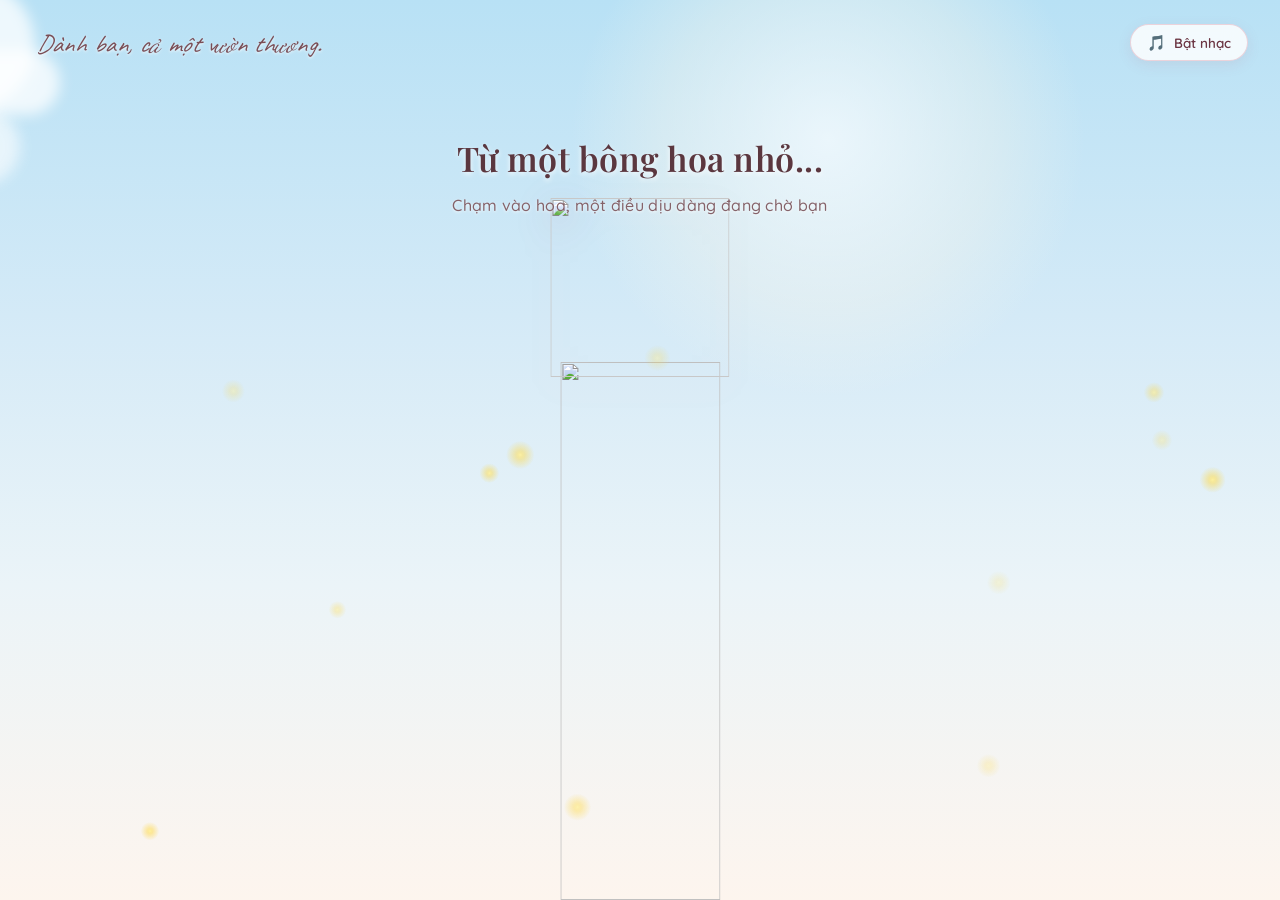
==== garden.html @ 134860ac "Thêm ảnh kỷ niệm 2 bạn lồng vào nhụy hoa và khung ảnh polaroid trong thiệp 20/10" ====
<!DOCTYPE html>
<html lang="vi">
<head>
  <meta charset="UTF-8">
  <meta http-equiv="X-UA-Compatible" content="IE=edge">
  <meta name="viewport" content="width=device-width, initial-scale=1.0, maximum-scale=1.0, user-scalable=no">
  <title>Cả một vườn thương - Chúc mừng 20/10</title>
  <link rel="icon" href="data:image/svg+xml,<svg xmlns=%22http://www.w3.org/2000/svg%22 viewBox=%220 0 100 100%22><text y=%22.9em%22 font-size=%2290%22>🌹</text></svg>">
  <link rel="preload" as="image" href="assets/rose-pink.png">
  <link rel="preload" as="image" href="assets/rosebud-blue.png">
  <link rel="preload" as="image" href="assets/rosebud-peach.png">
  <link rel="preload" as="image" href="assets/rose-stem-leaves.png">
  <link rel="preload" as="image" href="assets/friend1-round.png">
  <link rel="preload" as="image" href="assets/friend2-round.png">
  <link rel="preload" as="image" href="assets/friend1.jpg">
  <link rel="preload" as="image" href="assets/friend2.jpg">
  <link rel="stylesheet" href="style.css?v=8">
</head>
<body>
  <div class="app-container">
    <!-- Ánh sáng mặt trời dịu nhẹ -->
    <div class="sun-glow"></div>

    <!-- Mây bay lơ lửng -->
    <div class="clouds-container">
      <div class="cloud cloud-1"></div>
      <div class="cloud cloud-2"></div>
      <div class="cloud cloud-3"></div>
    </div>

    <!-- Góc trên bên trái: Tựa đề thơ mộng -->
    <header class="top-header">
      <div class="top-brand" id="top-brand">Dành bạn, cả một vườn thương.</div>
    </header>

    <!-- Nút điều khiển âm thanh trên cùng bên phải -->
    <div class="top-controls">
      <button class="control-pill" id="music-toggle-btn" aria-label="Bật hoặc tắt nhạc">
        <span class="control-icon">🎵</span> Bật nhạc
      </button>
    </div>

    <!-- Tiêu đề giới thiệu ở giữa -->
    <div class="intro-text-container" id="intro-text-box">
      <h1 class="intro-title" id="intro-title">Từ một bông hoa nhỏ...</h1>
      <p class="intro-subtitle pulse-hint" id="intro-subtitle">Chạm vào hoa, một điều dịu dàng đang chờ bạn</p>
    </div>

    <!-- Bông hoa hồng đơn đầu tiên (Hero Rose) -->
    <div class="hero-flower-wrapper" id="hero-flower" title="Chạm vào bông hoa để bắt đầu">
      <div class="hero-click-indicator" id="hero-click-indicator"></div>
      <div class="hero-rose-head" id="hero-rose-head"></div>
      <div class="hero-stem-image" id="hero-stem-image"></div>
    </div>

    <!-- Khu vườn nở rộ (The Blooming Garden) -->
    <div class="garden-container" id="garden-container"></div>

    <!-- Đàn bướm bay lượn dập dờn trong khu vườn -->
    <div class="garden-butterflies-container" id="butterflies-container">
      <div class="butterfly b-pink" id="butterfly-1" title="Chạm vào chú bướm">
        <div class="wing wing-left"></div>
        <div class="wing-center"></div>
        <div class="wing wing-right"></div>
      </div>
      <div class="butterfly b-gold" id="butterfly-2" title="Chạm vào chú bướm">
        <div class="wing wing-left"></div>
        <div class="wing-center"></div>
        <div class="wing wing-right"></div>
      </div>
      <div class="butterfly b-lavender" id="butterfly-3" title="Chạm vào chú bướm">
        <div class="wing wing-left"></div>
        <div class="wing-center"></div>
        <div class="wing wing-right"></div>
      </div>
    </div>

    <!-- Canvas hạt phấn & cánh hoa bay -->
    <canvas id="fx-canvas"></canvas>

    <!-- Hai nút điều khiển khi hoa đã nở -->
    <div class="bottom-actions" id="bottom-actions">
      <button class="btn-garden-action" id="btn-read-card">Đọc lại thiệp</button>
      <button class="btn-garden-action" id="btn-replay-bloom">Cho hoa nở lại</button>
    </div>

    <!-- Thiệp đọc chúc mừng 20/10 (Card Modal) -->
    <div class="card-modal-backdrop" id="card-modal" role="dialog" aria-modal="true" aria-labelledby="card-title">
      <div class="card-modal-container">
        <!-- Nút đóng thiệp góc trên -->
        <button class="card-close-btn" id="btn-close-card" title="Đóng thiệp">✕</button>

        <!-- Biểu tượng hoa hồng nhỏ trên đầu thiệp -->
        <div class="card-rose-icon" id="card-rose-icon"></div>

        <!-- Lời xưng hô -->
        <div class="card-recipient" id="card-recipient">Gửi bạn thương mến,</div>

        <!-- Tiêu đề thiệp -->
        <h2 class="card-main-title" id="card-title">
          Mong những điều đẹp đẽ<br>luôn nở bên bạn.
        </h2>

        <!-- Khung ảnh kỷ niệm 2 bạn trong thiệp chúc mừng -->
        <div class="card-friends-polaroids">
          <div class="polaroid-card">
            <div class="polaroid-photo-wrap">
              <img src="assets/friend1.jpg" alt="Ảnh bạn 1" class="polaroid-img">
            </div>
            <div class="polaroid-caption">Rạng rỡ & Xinh tươi 🌸</div>
          </div>
          <div class="polaroid-card">
            <div class="polaroid-photo-wrap">
              <img src="assets/friend2.jpg" alt="Ảnh bạn 2" class="polaroid-img">
            </div>
            <div class="polaroid-caption">Ngọt ngào & Bình an 🌷</div>
          </div>
        </div>

        <!-- Nội dung thư chúc -->
        <div class="card-body-text">
          <p class="card-paragraph">
            Một bông hoa có thể làm một ngày thêm đẹp.<br>
            Còn bạn làm thế giới này dịu dàng hơn.
          </p>

          <p class="card-paragraph">
            Nhân ngày 20/10 chúc bạn luôn được yêu thương, trân trọng và có thật nhiều niềm vui. Mong bạn đủ bình yên để tận hưởng những điều nhỏ bé, đủ tự tin để theo đuổi những điều mình yêu.
          </p>

          <p class="card-paragraph">
            Hôm nay và cả những ngày sau,<br>
            hãy cứ rạng rỡ theo cách của riêng mình nhé.
          </p>

          <div class="card-closing">
            Gửi bạn thật nhiều thương mến ♡
          </div>
        </div>

        <!-- Nút đóng thiệp để ngắm lại vườn hoa -->
        <div class="card-action-bar">
          <button class="btn-view-garden" id="btn-view-garden">
            Ngắm vườn hoa
          </button>
        </div>

        <!-- Các tiện ích phụ: Sao chép lời chúc & Tùy chỉnh link theo tên -->
        <div class="card-secondary-actions">
          <button class="btn-card-sub" id="btn-copy-wish" title="Sao chép toàn bộ lời chúc">
            📋 Sao chép lời chúc
          </button>
          <button class="btn-card-sub" id="btn-custom-link" title="Tạo link chúc mừng mang tên riêng">
            ✨ Tạo link theo tên
          </button>
        </div>
      </div>
    </div>

    <!-- Khung xem ảnh kỷ niệm bạn bè khi chạm vào bông hoa (Friend Photo Modal) -->
    <div class="card-modal-backdrop" id="friend-photo-modal" role="dialog" aria-modal="true" aria-labelledby="friend-modal-name">
      <div class="card-modal-container friend-modal-box">
        <button class="card-close-btn" id="btn-close-friend-modal" title="Đóng">✕</button>
        <div class="friend-modal-photo-wrap">
          <img id="friend-modal-img" src="assets/friend1.jpg" alt="Ảnh kỷ niệm 20/10" class="friend-modal-img">
          <div class="friend-modal-badge" id="friend-modal-badge">🌸 20/10 Rạng Rỡ 🌸</div>
        </div>
        <div class="friend-modal-content">
          <h3 class="friend-modal-name" id="friend-modal-name">Bạn thương mến</h3>
          <p class="friend-modal-wish-text" id="friend-modal-wish">
            Chúc bạn luôn rạng rỡ, xinh đẹp và ngập tràn niềm vui hạnh phúc!
          </p>
          <div class="friend-modal-actions">
            <button class="btn-friend-heart" id="btn-friend-heart">
              💖 Thả tim chúc mừng
            </button>
          </div>
        </div>
      </div>
    </div>
  </div>

  <script src="main.js?v=9"></script>
</body>
</html>
---- style.css ----
/* ==========================================================================
   20/10 - CẢ MỘT VƯỜN THƯƠNG
   Giao diện thiệp hoa nở chúc mừng ngày Phụ nữ Việt Nam 20/10
   ========================================================================== */

@import url('https://fonts.googleapis.com/css2?family=Caveat:wght@600;700&family=Dancing+Script:wght@600;700&family=Playfair+Display:ital,wght@0,500;0,600;0,700;1,500;1,600&family=Quicksand:wght@400;500;600;700&display=swap');

:root {
  --font-serif: 'Playfair Display', Georgia, 'Times New Roman', serif;
  --font-script: 'Caveat', 'Dancing Script', cursive;
  --font-sans: 'Quicksand', -apple-system, BlinkMacSystemFont, 'Segoe UI', Roboto, sans-serif;
  
  --color-title: #5b373f;
  --color-subtitle: #856269;
  --color-accent: #e85d82;
  --color-card-bg: #fdfbf7;
  --color-card-text: #4e383c;
  --color-card-title: #542832;
  --color-card-border: rgba(220, 195, 185, 0.45);
}

*, *::before, *::after {
  box-sizing: border-box;
  margin: 0;
  padding: 0;
  -webkit-tap-highlight-color: transparent;
}

html, body {
  width: 100%;
  height: 100%;
  overflow: hidden;
  font-family: var(--font-sans);
  user-select: none;
  -webkit-user-select: none;
}

/* ==========================================================================
   BACKGROUND & SKY
   ========================================================================== */
.app-container {
  position: relative;
  width: 100vw;
  height: 100vh;
  overflow: hidden;
  background: linear-gradient(180deg, #b8e1f5 0%, #d4eaf7 35%, #ebf4f8 65%, #fdf5ee 100%);
}

/* Sun beam / soft radial glow */
.sun-glow {
  position: absolute;
  top: -120px;
  right: 15%;
  width: 520px;
  height: 520px;
  border-radius: 50%;
  background: radial-gradient(circle, rgba(255, 255, 255, 0.65) 0%, rgba(255, 248, 235, 0.3) 45%, rgba(255, 255, 255, 0) 70%);
  pointer-events: none;
  z-index: 1;
}

/* Drifting clouds */
.clouds-container {
  position: absolute;
  top: 0;
  left: 0;
  width: 100%;
  height: 55%;
  pointer-events: none;
  z-index: 2;
  overflow: hidden;
}

.cloud {
  position: absolute;
  background: rgba(255, 255, 255, 0.75);
  border-radius: 100px;
  filter: blur(7px);
  animation: floatCloud linear infinite;
}

.cloud::before, .cloud::after {
  content: '';
  position: absolute;
  background: inherit;
  border-radius: 50%;
}

.cloud-1 {
  top: 10%;
  left: -200px;
  width: 260px;
  height: 65px;
  animation-duration: 70s;
}
.cloud-1::before {
  width: 95px;
  height: 95px;
  top: -48px;
  left: 40px;
}
.cloud-1::after {
  width: 130px;
  height: 130px;
  top: -70px;
  left: 105px;
}

.cloud-2 {
  top: 22%;
  left: -320px;
  width: 340px;
  height: 75px;
  opacity: 0.8;
  animation-duration: 95s;
  animation-delay: -35s;
}
.cloud-2::before {
  width: 120px;
  height: 120px;
  top: -60px;
  left: 55px;
}
.cloud-2::after {
  width: 150px;
  height: 150px;
  top: -80px;
  left: 140px;
}

.cloud-3 {
  top: 6%;
  left: -250px;
  width: 210px;
  height: 55px;
  opacity: 0.65;
  animation-duration: 85s;
  animation-delay: -55s;
}
.cloud-3::before {
  width: 75px;
  height: 75px;
  top: -38px;
  left: 32px;
}
.cloud-3::after {
  width: 100px;
  height: 100px;
  top: -55px;
  left: 85px;
}

@keyframes floatCloud {
  0% { transform: translateX(-380px); }
  100% { transform: translateX(calc(100vw + 420px)); }
}

/* Canvas for floating petals / sparkles */
#fx-canvas {
  position: absolute;
  top: 0;
  left: 0;
  width: 100%;
  height: 100%;
  pointer-events: none;
  z-index: 30;
}

/* ==========================================================================
   HEADER & TOP CONTROLS
   ========================================================================== */
.top-header {
  position: absolute;
  top: 28px;
  left: 36px;
  z-index: 40;
}

.top-brand {
  font-family: var(--font-script);
  font-size: 25px;
  color: #7a4d55;
  letter-spacing: 0.5px;
  text-shadow: 0 1px 3px rgba(255, 255, 255, 0.9);
  font-style: italic;
  display: inline-block;
  transition: transform 0.3s ease;
}

.top-controls {
  position: absolute;
  top: 24px;
  right: 32px;
  display: flex;
  gap: 12px;
  z-index: 40;
}

.control-pill {
  display: inline-flex;
  align-items: center;
  gap: 8px;
  padding: 8px 16px;
  background: rgba(255, 255, 255, 0.82);
  backdrop-filter: blur(12px);
  -webkit-backdrop-filter: blur(12px);
  border: 1px solid rgba(230, 190, 200, 0.65);
  border-radius: 9999px;
  color: #6b3543;
  font-family: var(--font-sans);
  font-size: 13.5px;
  font-weight: 600;
  cursor: pointer;
  box-shadow: 0 4px 14px rgba(180, 100, 120, 0.12);
  transition: all 0.3s cubic-bezier(0.2, 0.8, 0.2, 1);
}

.control-pill:hover {
  background: rgba(255, 255, 255, 0.96);
  transform: translateY(-2px);
  box-shadow: 0 6px 18px rgba(180, 100, 120, 0.18);
  border-color: rgba(220, 150, 170, 0.85);
}

.control-pill:active {
  transform: translateY(0);
}

.control-icon {
  font-size: 15px;
  display: inline-block;
}

/* ==========================================================================
   CENTER INTRO TITLES (Initial State & Blooming State)
   ========================================================================== */
.intro-text-container {
  position: absolute;
  top: 15%;
  left: 50%;
  transform: translateX(-50%);
  text-align: center;
  z-index: 35;
  width: 90%;
  max-width: 650px;
  transition: all 0.8s cubic-bezier(0.2, 0.8, 0.2, 1);
  pointer-events: none;
}

.intro-title {
  font-family: var(--font-serif);
  font-size: 34px;
  font-weight: 600;
  color: var(--color-title);
  letter-spacing: 0.5px;
  margin-bottom: 12px;
  text-shadow: 0 2px 5px rgba(255, 255, 255, 0.85);
  transition: all 0.6s ease;
}

.intro-subtitle {
  font-family: var(--font-sans);
  font-size: 16px;
  font-weight: 500;
  color: var(--color-subtitle);
  letter-spacing: 0.3px;
  line-height: 1.5;
  text-shadow: 0 1px 3px rgba(255, 255, 255, 0.85);
  transition: all 0.6s ease;
}

/* Pulse hint on initial subtitle */
.intro-subtitle.pulse-hint {
  animation: gentlePulse 2.6s ease-in-out infinite;
}

@keyframes gentlePulse {
  0%, 100% { opacity: 0.8; transform: scale(1); }
  50% { opacity: 1; transform: scale(1.02); color: #552731; }
}

/* Trạng thái khi khu vườn đang thức giấc (Khớp ảnh 2) */
.intro-text-container.blooming-state {
  top: auto;
  bottom: 18%;
  transform: translateX(-50%);
}

.intro-text-container.blooming-state .intro-title {
  opacity: 0;
  transform: translateY(-20px);
  display: none;
}

.intro-text-container.blooming-state .intro-subtitle {
  font-family: var(--font-serif);
  font-style: italic;
  font-size: 20px;
  font-weight: 500;
  color: #552731;
  text-shadow: 
    0 0 12px rgba(255, 255, 255, 0.95),
    0 0 6px rgba(255, 255, 255, 0.9),
    0 1px 3px rgba(255, 255, 255, 1);
  animation: none;
  opacity: 1;
}

/* Khi đã nở xong và hiện nút điều khiển thì ẩn text thức giấc */
.intro-text-container.bloomed-done {
  opacity: 0;
  transform: translateX(-50%) translateY(20px);
}

/* ==========================================================================
   HERO FLOWER (Bông hoa hồng đơn đầu tiên ở giữa)
   ========================================================================== */
.hero-flower-wrapper {
  --hero-head-size: clamp(140px, 14vw, 270px);
  position: absolute;
  bottom: 0;
  left: 50%;
  transform: translateX(-50%);
  width: var(--hero-head-size);
  height: 78vh;
  z-index: 25;
  cursor: pointer;
  display: flex;
  flex-direction: column;
  align-items: center;
  justify-content: flex-end;
  transition: transform 0.6s cubic-bezier(0.2, 0.8, 0.2, 1);
}

.hero-flower-wrapper:hover {
  transform: translateX(-50%) scale(1.03);
}

/* Vòng xoay phát sáng mời gọi click */
.hero-click-indicator {
  display: none;
  position: absolute;
  top: 10px;
  left: 50%;
  transform: translateX(-50%);
  width: 146px;
  height: 146px;
  border-radius: 50%;
  border: 2px dashed rgba(232, 93, 130, 0.55);
  animation: rotateRing 14s linear infinite;
  pointer-events: none;
  opacity: 0.75;
  transition: opacity 0.4s ease;
}

.hero-flower-wrapper:hover .hero-click-indicator {
  opacity: 1;
  border-color: rgba(232, 93, 130, 0.85);
}

@keyframes rotateRing {
  from { transform: translateX(-50%) rotate(0deg); }
  to { transform: translateX(-50%) rotate(360deg); }
}

/* Bông hoa hồng Hero */
.hero-rose-head {
  width: var(--hero-head-size);
  height: var(--hero-head-size);
  flex: none;
  position: relative;
  z-index: 6;
  filter: drop-shadow(0 8px 18px rgba(180, 40, 70, 0.22));
  animation: heroBreathing 4.5s ease-in-out infinite alternate;
  transform-origin: center bottom;
  transition: transform 0.4s ease;
}

.rose-bloom-image {
  display: block;
  width: 100%;
  height: 100%;
  object-fit: fill;
  pointer-events: none;
}

@keyframes heroBreathing {
  0% { transform: translateY(0) rotate(-1deg); }
  50% { transform: translateY(-5px) rotate(1deg); }
  100% { transform: translateY(0) rotate(-1deg); }
}

/* Cành hoa Hero */
.hero-stem-image {
  position: relative;
  width: 160px;
  height: calc(78vh - var(--hero-head-size) + 15px);
  flex: none;
  margin-top: -15px;
  z-index: 5;
  overflow: visible;
}

.stem-leaves-image {
  display: block;
  width: 100%;
  height: 100%;
  object-fit: fill;
  pointer-events: none;
}

.stem-leaves-image.flipped {
  transform: scaleX(-1);
}

.hero-stem-image .stem-leaves-image {
  width: 160px;
  margin: 0 auto;
}

/* ==========================================================================
   THE FULL GARDEN (Khu vườn nở rộ)
   ========================================================================== */
.garden-container {
  position: absolute;
  bottom: 0;
  left: 0;
  width: 100%;
  height: 100vh;
  pointer-events: none;
  z-index: 10;
  overflow: hidden;
}

/* Từng bông hoa trong vườn */
.garden-flower {
  position: absolute;
  bottom: 0;
  transform-origin: bottom center;
  opacity: 0;
  pointer-events: auto;
  cursor: pointer;
  transition: transform 0.25s ease;
  will-change: transform, opacity;
}

.garden-flower:hover {
  transform: scale(1.1) translateY(-6px) !important;
  z-index: 45 !important;
}

/* Cành hoa */
.flower-stem-wrap {
  position: absolute;
  bottom: 0;
  left: 50%;
  transform: translateX(-50%);
  width: 70px;
  overflow: visible;
}

/* Bông hoa trên cành */
.flower-head-wrap {
  position: absolute;
  left: 50%;
  transform: translateX(-50%);
  transform-origin: center center;
  filter: drop-shadow(0 5px 12px rgba(60, 20, 30, 0.16));
  will-change: transform;
}

.bud-head {
  overflow: hidden;
}

.rosebud-image {
  position: absolute;
  width: 240%;
  height: auto;
  max-width: none;
  left: 50%;
  top: 50%;
  transform: translate(-50%, -50%);
  pointer-events: none;
}

/* Hiệu ứng nở rộ (Bloom animation) siêu tốc và mượt mà */
.garden-flower.bloomed {
  opacity: 1;
  animation: plantSprout 0.65s cubic-bezier(0.16, 1, 0.3, 1) forwards,
             windSway var(--sway-duration, 4.5s) ease-in-out infinite alternate var(--sway-delay, 0s);
}

@keyframes plantSprout {
  0% {
    opacity: 0;
    transform: translateY(110px) scale(0.15);
  }
  65% {
    opacity: 1;
    transform: translateY(-8px) scale(1.06);
  }
  100% {
    opacity: 1;
    transform: translateY(0) scale(1);
  }
}

@keyframes windSway {
  0% {
    transform: rotate(calc(var(--base-rot, 0deg) - 2.5deg)) translateY(0);
  }
  50% {
    transform: rotate(calc(var(--base-rot, 0deg) + 2deg)) translateY(-3px);
  }
  100% {
    transform: rotate(calc(var(--base-rot, 0deg) - 2.5deg)) translateY(0);
  }
}

/* ==========================================================================
   BOTTOM ACTION BUTTONS (Khớp ảnh 3: Đọc lại thiệp & Cho hoa nở lại)
   ========================================================================== */
.bottom-actions {
  position: absolute;
  bottom: 34px;
  left: 50%;
  transform: translateX(-50%) translateY(45px);
  display: flex;
  gap: 16px;
  z-index: 50;
  opacity: 0;
  pointer-events: none;
  transition: all 0.6s cubic-bezier(0.2, 0.8, 0.2, 1);
}

.bottom-actions.visible {
  opacity: 1;
  pointer-events: auto;
  transform: translateX(-50%) translateY(0);
}

.btn-garden-action {
  display: inline-flex;
  align-items: center;
  justify-content: center;
  gap: 8px;
  padding: 10px 24px;
  background: #fbf5ed;
  border: 1.5px solid #d4c0b2;
  border-radius: 9999px;
  color: #4e2c34;
  font-family: var(--font-sans);
  font-size: 14.5px;
  font-weight: 600;
  letter-spacing: 0.3px;
  cursor: pointer;
  box-shadow: 0 4px 15px rgba(80, 40, 30, 0.12);
  transition: all 0.3s cubic-bezier(0.2, 0.8, 0.2, 1);
}

.btn-garden-action:hover {
  background: #ffffff;
  transform: translateY(-2px);
  box-shadow: 0 8px 22px rgba(80, 40, 30, 0.18);
  border-color: #c4a898;
  color: #3b1e24;
}

.btn-garden-action:active {
  transform: translateY(0);
}

/* ==========================================================================
   CARD MODAL (Khớp ảnh 4: Bức thiệp chúc mừng 20/10)
   ========================================================================== */
.card-modal-backdrop {
  position: fixed;
  top: 0;
  left: 0;
  width: 100vw;
  height: 100vh;
  background: rgba(45, 25, 30, 0.22);
  backdrop-filter: blur(4px);
  -webkit-backdrop-filter: blur(4px);
  display: flex;
  align-items: center;
  justify-content: center;
  z-index: 100;
  opacity: 0;
  pointer-events: none;
  padding: 20px;
  transition: opacity 0.5s ease;
}

.card-modal-backdrop.open {
  opacity: 1;
  pointer-events: auto;
}

.card-modal-container {
  position: relative;
  width: 100%;
  max-width: 440px;
  max-height: 88vh;
  max-height: calc(100dvh - 50px);
  background: var(--color-card-bg);
  background-image: 
    radial-gradient(circle at 10% 10%, rgba(255, 240, 245, 0.6) 0%, transparent 60%),
    radial-gradient(circle at 90% 90%, rgba(255, 245, 235, 0.6) 0%, transparent 60%);
  border: 1px solid var(--color-card-border);
  border-radius: 24px;
  padding: 38px 32px 30px;
  box-shadow: 
    0 16px 38px rgba(90, 40, 50, 0.18),
    0 3px 10px rgba(0, 0, 0, 0.04);
  overflow-x: hidden;
  overflow-y: auto;
  transform: translateY(35px) scale(0.96);
  transition: transform 0.5s cubic-bezier(0.18, 0.89, 0.32, 1.15), opacity 0.4s ease;
  scrollbar-width: thin;
  scrollbar-color: rgba(200, 150, 160, 0.4) transparent;
}

/* Ánh kim lướt qua thiệp khi mở */
.card-modal-container::after {
  content: '';
  position: absolute;
  top: -60%;
  left: -60%;
  width: 220%;
  height: 220%;
  background: linear-gradient(
    65deg,
    transparent 42%,
    rgba(255, 235, 240, 0.45) 48%,
    rgba(255, 255, 255, 0.8) 51%,
    rgba(255, 235, 240, 0.45) 54%,
    transparent 60%
  );
  transform: rotate(25deg) translateY(-120%);
  pointer-events: none;
  opacity: 0;
}

.card-modal-backdrop.open .card-modal-container::after {
  opacity: 1;
  animation: cardShimmer 1.5s ease-out 0.35s forwards;
}

@keyframes cardShimmer {
  0% { transform: rotate(25deg) translateY(-120%); }
  100% { transform: rotate(25deg) translateY(120%); }
}

.card-modal-backdrop.open .card-modal-container {
  transform: translateY(0) scale(1);
}

.card-modal-container::-webkit-scrollbar {
  width: 5px;
}
.card-modal-container::-webkit-scrollbar-thumb {
  background: rgba(200, 150, 160, 0.4);
  border-radius: 10px;
}

/* Nút đóng 'X' */
.card-close-btn {
  position: absolute;
  top: 16px;
  right: 18px;
  width: 32px;
  height: 32px;
  background: rgba(0, 0, 0, 0.04);
  border: none;
  border-radius: 50%;
  color: #8c606a;
  font-size: 18px;
  cursor: pointer;
  display: flex;
  align-items: center;
  justify-content: center;
  transition: all 0.25s ease;
}

.card-close-btn:hover {
  background: rgba(220, 100, 130, 0.15);
  color: #5a202c;
  transform: rotate(90deg);
}

/* Biểu tượng đóa hoa hồng nhỏ đầu thiệp */
.card-rose-icon {
  width: 52px;
  height: 52px;
  margin: 0 auto 12px;
  display: block;
}

/* Lời xưng hô */
.card-recipient {
  font-family: var(--font-serif);
  font-style: italic;
  font-size: 16.5px;
  color: #7d4d57;
  text-align: center;
  margin-bottom: 12px;
}

/* Tiêu đề chính thiệp */
.card-main-title {
  font-family: var(--font-serif);
  font-size: 26px;
  line-height: 1.4;
  font-weight: 700;
  color: var(--color-card-title);
  text-align: center;
  margin-bottom: 24px;
  letter-spacing: -0.2px;
}

/* Nội dung thư */
.card-body-text {
  font-family: var(--font-sans);
  font-size: 15px;
  line-height: 1.8;
  color: var(--color-card-text);
  text-align: center;
}

.card-paragraph {
  margin-bottom: 18px;
}

.card-closing {
  font-family: var(--font-serif);
  font-style: italic;
  font-size: 17px;
  font-weight: 600;
  color: #77313e;
  margin-top: 24px;
  margin-bottom: 24px;
  text-align: center;
}

/* Nút "Ngắm vườn hoa" dưới thiệp */
.card-action-bar {
  text-align: center;
  padding-top: 10px;
  border-top: 1px dashed rgba(210, 175, 185, 0.4);
}

.btn-view-garden {
  display: inline-block;
  background: none;
  border: none;
  color: #733c46;
  font-family: var(--font-sans);
  font-size: 14.5px;
  font-weight: 600;
  cursor: pointer;
  padding: 8px 18px;
  border-radius: 20px;
  text-decoration: underline;
  text-underline-offset: 4px;
  transition: all 0.25s ease;
}

.btn-view-garden:hover {
  background: rgba(220, 160, 175, 0.15);
  color: #4b1a23;
  text-decoration: none;
}

/* Tiện ích phụ */
.card-secondary-actions {
  display: flex;
  justify-content: center;
  gap: 12px;
  margin-top: 12px;
}

.btn-card-sub {
  background: rgba(0, 0, 0, 0.03);
  border: 1px solid rgba(210, 180, 190, 0.4);
  padding: 5px 12px;
  border-radius: 999px;
  font-size: 12px;
  color: #7b4f58;
  cursor: pointer;
  display: inline-flex;
  align-items: center;
  gap: 5px;
  transition: all 0.2s ease;
}

.btn-card-sub:hover {
  background: rgba(230, 180, 195, 0.25);
  color: #4c1d27;
}

/* Thông báo toast */
.toast-notice {
  position: fixed;
  bottom: 24px;
  left: 50%;
  transform: translateX(-50%) translateY(80px);
  background: rgba(45, 20, 25, 0.9);
  color: #fff;
  padding: 10px 22px;
  border-radius: 999px;
  font-size: 14px;
  font-weight: 500;
  z-index: 200;
  box-shadow: 0 6px 20px rgba(0, 0, 0, 0.2);
  transition: transform 0.4s cubic-bezier(0.18, 0.89, 0.32, 1.28), opacity 0.3s ease;
  opacity: 0;
  pointer-events: none;
}

.toast-notice.show {
  transform: translateX(-50%) translateY(0);
  opacity: 1;
}

/* ==========================================================================
   BUTTERFLIES (Bướm bay dập dờn trong vườn hoa)
   ========================================================================== */
.garden-butterflies-container {
  position: absolute;
  top: 0;
  left: 0;
  width: 100%;
  height: 100%;
  pointer-events: none;
  z-index: 29;
  overflow: hidden;
  opacity: 0;
  transition: opacity 1.5s ease;
}

.garden-butterflies-container.active {
  opacity: 1;
}

.butterfly {
  position: absolute;
  width: 28px;
  height: 22px;
  transform-style: preserve-3d;
  pointer-events: auto;
  cursor: pointer;
  filter: drop-shadow(0 4px 8px rgba(120, 40, 60, 0.25));
  transition: transform 0.3s cubic-bezier(0.18, 0.89, 0.32, 1.25);
  will-change: transform;
}

.butterfly:hover {
  transform: scale(1.35) !important;
}

.butterfly .wing {
  position: absolute;
  top: 0;
  width: 14px;
  height: 20px;
  border-radius: 65% 55% 20% 60%;
  opacity: 0.94;
}

.butterfly .wing-left {
  left: 0;
  transform-origin: right center;
  animation: wingFlapLeft 0.22s ease-in-out infinite alternate;
}

.butterfly .wing-right {
  left: 14px;
  border-radius: 55% 65% 60% 20%;
  transform-origin: left center;
  animation: wingFlapRight 0.22s ease-in-out infinite alternate;
}

.butterfly .wing-center {
  position: absolute;
  left: 13px;
  top: 3px;
  width: 2px;
  height: 14px;
  background: #5a2c38;
  border-radius: 2px;
}

.b-pink .wing {
  background: radial-gradient(circle at 70% 30%, #fff0f5 0%, #ff8da1 60%, #e91e63 100%);
  border: 0.5px solid rgba(255, 255, 255, 0.85);
}

.b-gold .wing {
  background: radial-gradient(circle at 70% 30%, #fffde7 0%, #ffd54f 60%, #ff8f00 100%);
  border: 0.5px solid rgba(255, 255, 255, 0.85);
}

.b-lavender .wing {
  background: radial-gradient(circle at 70% 30%, #f3e5f5 0%, #ce93d8 60%, #8e24aa 100%);
  border: 0.5px solid rgba(255, 255, 255, 0.85);
}

@keyframes wingFlapLeft {
  0% { transform: rotateY(0deg); }
  100% { transform: rotateY(68deg); }
}

@keyframes wingFlapRight {
  0% { transform: rotateY(0deg); }
  100% { transform: rotateY(-68deg); }
}

/* Đường bay lượn lãng mạn */
.b-pink {
  left: 15%;
  bottom: 26%;
  animation: flyPattern1 18s ease-in-out infinite;
}

.b-gold {
  right: 18%;
  bottom: 36%;
  animation: flyPattern2 22s ease-in-out infinite 2s;
}

.b-lavender {
  left: 56%;
  bottom: 22%;
  animation: flyPattern3 20s ease-in-out infinite 5s;
}

@keyframes flyPattern1 {
  0% { transform: translate(0, 0) scale(0.9) rotate(5deg); }
  25% { transform: translate(70px, -55px) scale(1.05) rotate(14deg); }
  50% { transform: translate(130px, -15px) scale(0.95) rotate(-10deg); }
  75% { transform: translate(35px, -80px) scale(1) rotate(8deg); }
  100% { transform: translate(0, 0) scale(0.9) rotate(5deg); }
}

@keyframes flyPattern2 {
  0% { transform: translate(0, 0) scale(1) rotate(-8deg); }
  30% { transform: translate(-90px, -70px) scale(1.1) rotate(-18deg); }
  60% { transform: translate(-50px, 30px) scale(0.9) rotate(10deg); }
  85% { transform: translate(-120px, -45px) scale(1.05) rotate(-5deg); }
  100% { transform: translate(0, 0) scale(1) rotate(-8deg); }
}

@keyframes flyPattern3 {
  0% { transform: translate(0, 0) scale(0.85) rotate(12deg); }
  35% { transform: translate(-70px, -65px) scale(1.05) rotate(-12deg); }
  65% { transform: translate(55px, -100px) scale(1) rotate(15deg); }
  85% { transform: translate(-25px, -35px) scale(0.95) rotate(-6deg); }
  100% { transform: translate(0, 0) scale(0.85) rotate(12deg); }
}

/* ==========================================================================
   LOVE WHISPER BUBBLE (Lời nhắn thì thầm ngọt ngào khi chạm hoa)
   ========================================================================== */
.flower-whisper-bubble {
  position: fixed;
  transform: translate(-50%, -100%);
  padding: 8px 16px;
  background: rgba(255, 255, 255, 0.95);
  backdrop-filter: blur(10px);
  -webkit-backdrop-filter: blur(10px);
  border: 1px solid rgba(240, 180, 195, 0.9);
  border-radius: 9999px;
  color: #6a2434;
  font-family: var(--font-sans);
  font-size: 13.5px;
  font-weight: 600;
  box-shadow: 0 8px 24px rgba(180, 50, 80, 0.22);
  pointer-events: none;
  z-index: 150;
  white-space: nowrap;
  animation: whisperFloat 2s cubic-bezier(0.18, 0.89, 0.32, 1) forwards;
}

@keyframes whisperFloat {
  0% {
    opacity: 0;
    transform: translate(-50%, -40%) scale(0.65);
  }
  20% {
    opacity: 1;
    transform: translate(-50%, -110%) scale(1.05);
  }
  30% {
    transform: translate(-50%, -100%) scale(1);
  }
  75% {
    opacity: 1;
    transform: translate(-50%, -125%) scale(1);
  }
  100% {
    opacity: 0;
    transform: translate(-50%, -160%) scale(0.9);
  }
}

/* ==========================================================================
   RESPONSIVE CHO MỌI MÀN HÌNH (Mobile, Tablet, Desktop, 4K, Landscape)
   ========================================================================== */

/* 1. Màn hình máy tính bảng (Tablets & iPads 481px - 1024px) */
@media (max-width: 1024px) {
  .hero-flower-wrapper {
    --hero-head-size: clamp(130px, 16vw, 210px);
    height: 72vh;
  }
  .hero-stem-image {
    height: calc(72vh - var(--hero-head-size) + 15px);
  }
  .card-modal-container {
    max-width: 460px;
    padding: 34px 28px 26px;
  }
}

/* 2. Màn hình điện thoại tiêu chuẩn (Smartphones <= 768px) */
@media (max-width: 768px) {
  .top-header {
    top: max(18px, env(safe-area-inset-top));
    left: max(18px, env(safe-area-inset-left));
    max-width: calc(100% - 115px);
  }
  .top-brand {
    font-size: 20px;
  }
  .top-controls {
    top: max(16px, env(safe-area-inset-top));
    right: max(16px, env(safe-area-inset-right));
  }
  .control-pill {
    padding: 6px 12px;
    font-size: 12.5px;
  }
  
  .intro-text-container {
    top: 14%;
  }
  .intro-title {
    font-size: 26px;
  }
  .intro-subtitle {
    font-size: 14px;
  }
  
  .intro-text-container.blooming-state {
    bottom: 16%;
  }
  .intro-text-container.blooming-state .intro-subtitle {
    font-size: 16px;
  }

  .hero-flower-wrapper {
    --hero-head-size: clamp(112px, 28vw, 175px);
    height: 63vh;
  }
  .hero-stem-image {
    height: calc(63vh - var(--hero-head-size) + 15px);
  }
  .hero-rose-head {
    width: var(--hero-head-size);
    height: var(--hero-head-size);
  }
  .hero-click-indicator {
    width: 120px;
    height: 120px;
  }

  .card-modal-container {
    padding: 30px 22px 24px;
    max-height: calc(100dvh - 40px);
  }
  .card-main-title {
    font-size: 22px;
  }
  .card-body-text {
    font-size: 14px;
    line-height: 1.75;
  }

  .bottom-actions {
    bottom: max(22px, env(safe-area-inset-bottom));
    gap: 12px;
  }
  .btn-garden-action {
    padding: 10px 18px;
    font-size: 14px;
  }
}

/* 3. Màn hình điện thoại nhỏ (Compact Phones <= 480px) */
@media (max-width: 480px) {
  .top-header {
    top: max(14px, env(safe-area-inset-top));
    left: max(14px, env(safe-area-inset-left));
    max-width: calc(100% - 105px);
  }
  .top-brand {
    font-size: 18px;
  }
  .top-controls {
    top: max(12px, env(safe-area-inset-top));
    right: max(12px, env(safe-area-inset-right));
  }
  .control-pill {
    padding: 5px 11px;
    font-size: 12px;
  }
  .intro-text-container {
    top: 13%;
    width: 92%;
  }
  .intro-title {
    font-size: 23px;
    margin-bottom: 8px;
  }
  .intro-subtitle {
    font-size: 13.5px;
  }
  .btn-garden-action {
    padding: 9px 15px;
    font-size: 13px;
  }
  .card-main-title {
    font-size: 20px;
  }
  .card-modal-container {
    padding: 26px 18px 22px;
    max-height: calc(100dvh - 32px);
    border-radius: 20px;
  }
  .card-body-text {
    font-size: 13.5px;
    line-height: 1.68;
  }
  .bottom-actions {
    bottom: max(18px, env(safe-area-inset-bottom));
    gap: 10px;
  }
}

/* 4. Màn hình điện thoại siêu nhỏ (Mini/SE Phones <= 360px) */
@media (max-width: 360px) {
  .top-brand {
    font-size: 15px;
  }
  .control-pill {
    padding: 4px 8px;
    font-size: 11px;
    gap: 4px;
  }
  .intro-title {
    font-size: 20px;
  }
  .intro-subtitle {
    font-size: 12px;
  }
  .hero-flower-wrapper {
    --hero-head-size: 110px;
    height: 60vh;
  }
  .card-modal-container {
    padding: 20px 14px 16px;
    border-radius: 16px;
  }
  .card-main-title {
    font-size: 18px;
  }
  .card-body-text {
    font-size: 12.8px;
    line-height: 1.58;
  }
  .card-paragraph {
    margin-bottom: 8px;
  }
  .btn-garden-action {
    padding: 7px 12px;
    font-size: 12px;
  }
  .bottom-actions {
    bottom: max(14px, env(safe-area-inset-bottom));
    gap: 8px;
  }
}

/* 5. Chế độ màn hình xoay ngang điện thoại (Mobile Landscape <= 520px height) */
@media (max-height: 520px) {
  .top-header {
    top: max(8px, env(safe-area-inset-top));
    left: max(14px, env(safe-area-inset-left));
  }
  .top-brand {
    font-size: 16px;
  }
  .top-controls {
    top: max(8px, env(safe-area-inset-top));
    right: max(14px, env(safe-area-inset-right));
  }
  .intro-text-container {
    top: 6%;
  }
  .intro-title {
    font-size: 20px;
    margin-bottom: 4px;
  }
  .intro-subtitle {
    font-size: 12px;
  }
  .intro-text-container.blooming-state {
    bottom: 12%;
  }
  .hero-flower-wrapper {
    --hero-head-size: clamp(75px, 20vh, 105px);
    height: 72vh;
  }
  .card-modal-backdrop {
    padding: 8px;
    align-items: flex-start;
  }
  .card-modal-container {
    max-height: 94vh;
    padding: 16px 20px 14px;
    margin: auto;
  }
  .card-rose-icon {
    width: 36px;
    height: 36px;
    margin-bottom: 6px;
  }
  .card-main-title {
    font-size: 16px;
    margin-bottom: 8px;
  }
  .card-body-text {
    font-size: 12px;
    line-height: 1.45;
  }
  .card-paragraph {
    margin-bottom: 8px;
  }
  .bottom-actions {
    bottom: max(10px, env(safe-area-inset-bottom));
    gap: 8px;
  }
  .btn-garden-action {
    padding: 6px 14px;
    font-size: 12px;
  }
}

/* 6. Màn hình lớn máy tính bàn & 4K (Large & Ultrawide Displays >= 1600px) */
@media (min-width: 1600px) {
  .top-brand {
    font-size: 30px;
  }
  .intro-title {
    font-size: 40px;
  }
  .intro-subtitle {
    font-size: 18px;
  }
  .hero-flower-wrapper {
    --hero-head-size: clamp(200px, 16vw, 290px);
    height: 80vh;
  }
  .card-modal-container {
    max-width: 480px;
    padding: 44px 38px 34px;
  }
  .card-main-title {
    font-size: 26px;
  }
  .card-body-text {
    font-size: 16px;
    line-height: 1.85;
  }
}


/* ==========================================================================
   FRIEND PHOTO CAMEOS ON FLOWERS (Ảnh bạn bè lồng vào nhụy hoa)
   ========================================================================== */
.flower-photo-cameo {
  position: absolute;
  top: 50%;
  left: 50%;
  transform: translate(-50%, -50%);
  width: 58%;
  height: 58%;
  border-radius: 50%;
  z-index: 5;
  cursor: pointer;
  pointer-events: auto;
  display: flex;
  align-items: center;
  justify-content: center;
  filter: drop-shadow(0 4px 12px rgba(180, 50, 80, 0.4));
  transition: transform 0.35s cubic-bezier(0.2, 0.8, 0.2, 1);
}

.flower-photo-cameo:hover {
  transform: translate(-50%, -50%) scale(1.18);
  filter: drop-shadow(0 6px 18px rgba(255, 105, 180, 0.65));
}

.photo-cameo-img {
  width: 100%;
  height: 100%;
  border-radius: 50%;
  object-fit: cover;
  display: block;
  border: 2.5px solid #ffffff;
  box-shadow: 0 0 14px rgba(255, 182, 193, 0.95), inset 0 0 8px rgba(255, 255, 255, 0.7);
  pointer-events: none;
}

.photo-cameo-ring {
  position: absolute;
  inset: -4px;
  border-radius: 50%;
  border: 1.5px dashed rgba(255, 220, 230, 0.9);
  animation: rotateRing 12s linear infinite;
  pointer-events: none;
}

.photo-cameo-badge {
  position: absolute;
  bottom: -3px;
  right: -3px;
  font-size: 13px;
  line-height: 1;
  background: rgba(255, 255, 255, 0.94);
  border-radius: 50%;
  padding: 3px;
  box-shadow: 0 2px 6px rgba(0, 0, 0, 0.16);
  animation: pulseHeart 1.6s ease-in-out infinite alternate;
  pointer-events: none;
}

@keyframes pulseHeart {
  0% { transform: scale(1); }
  100% { transform: scale(1.25); }
}

/* ==========================================================================
   POLAROID GALLERY IN CARD MODAL (Khung ảnh kỷ niệm trong thiệp)
   ========================================================================== */
.card-friends-polaroids {
  display: flex;
  justify-content: center;
  align-items: center;
  gap: 16px;
  margin: 14px auto 18px;
  max-width: 360px;
}

.polaroid-card {
  flex: 1;
  background: #ffffff;
  padding: 6px 6px 10px;
  border-radius: 8px;
  box-shadow: 0 6px 18px rgba(100, 40, 50, 0.14), 0 1px 3px rgba(0, 0, 0, 0.08);
  border: 1px solid rgba(220, 190, 180, 0.35);
  transition: transform 0.35s cubic-bezier(0.2, 0.8, 0.2, 1), box-shadow 0.35s ease;
  cursor: pointer;
}

.polaroid-card:nth-child(1) {
  transform: rotate(-3deg);
}

.polaroid-card:nth-child(2) {
  transform: rotate(3deg);
}

.polaroid-card:hover {
  transform: rotate(0deg) scale(1.05) translateY(-4px);
  box-shadow: 0 10px 24px rgba(100, 40, 50, 0.22);
}

.polaroid-photo-wrap {
  width: 100%;
  aspect-ratio: 1 / 1;
  border-radius: 6px;
  overflow: hidden;
  background: #f5ece7;
}

.polaroid-img {
  width: 100%;
  height: 100%;
  object-fit: cover;
  display: block;
}

.polaroid-caption {
  font-family: var(--font-serif);
  font-size: 11.5px;
  color: #63333e;
  text-align: center;
  margin-top: 6px;
  font-weight: 500;
  white-space: nowrap;
}

/* ==========================================================================
   FRIEND PHOTO POPUP MODAL (Khung phóng to ảnh kỷ niệm kèm lời chúc riêng)
   ========================================================================== */
.friend-modal-box {
  max-width: 360px;
  padding: 24px 22px 22px;
  text-align: center;
  animation: popIn 0.4s cubic-bezier(0.16, 1, 0.3, 1) forwards;
}

.friend-modal-photo-wrap {
  position: relative;
  width: 100%;
  max-width: 250px;
  margin: 0 auto 16px;
  border-radius: 18px;
  overflow: hidden;
  box-shadow: 0 8px 24px rgba(80, 20, 40, 0.22);
  border: 4px solid #ffffff;
}

.friend-modal-img {
  width: 100%;
  max-height: 290px;
  object-fit: cover;
  display: block;
}

.friend-modal-badge {
  position: absolute;
  bottom: 8px;
  left: 50%;
  transform: translateX(-50%);
  background: rgba(255, 255, 255, 0.94);
  backdrop-filter: blur(4px);
  padding: 4px 14px;
  border-radius: 9999px;
  font-family: var(--font-serif);
  font-size: 11.5px;
  font-weight: 600;
  color: #b03055;
  white-space: nowrap;
  box-shadow: 0 2px 8px rgba(0, 0, 0, 0.15);
}

.friend-modal-name {
  font-family: var(--font-serif);
  font-size: 20px;
  color: #4a222c;
  margin: 0 0 8px;
}

.friend-modal-wish-text {
  font-family: var(--font-serif);
  font-size: 13.5px;
  line-height: 1.65;
  color: #683b46;
  margin: 0 0 16px;
  font-style: italic;
}

.friend-modal-actions {
  display: flex;
  justify-content: center;
}

.btn-friend-heart {
  display: inline-flex;
  align-items: center;
  justify-content: center;
  gap: 8px;
  padding: 9px 20px;
  background: linear-gradient(135deg, #f78da7 0%, #e05378 100%);
  color: #ffffff;
  border: none;
  border-radius: 9999px;
  font-family: var(--font-sans);
  font-size: 13.5px;
  font-weight: 600;
  cursor: pointer;
  box-shadow: 0 4px 14px rgba(224, 83, 120, 0.38);
  transition: transform 0.25s ease, box-shadow 0.25s ease;
}

.btn-friend-heart:hover {
  transform: translateY(-2px) scale(1.04);
  box-shadow: 0 6px 18px rgba(224, 83, 120, 0.5);
}

.btn-friend-heart:active {
  transform: scale(0.96);
}
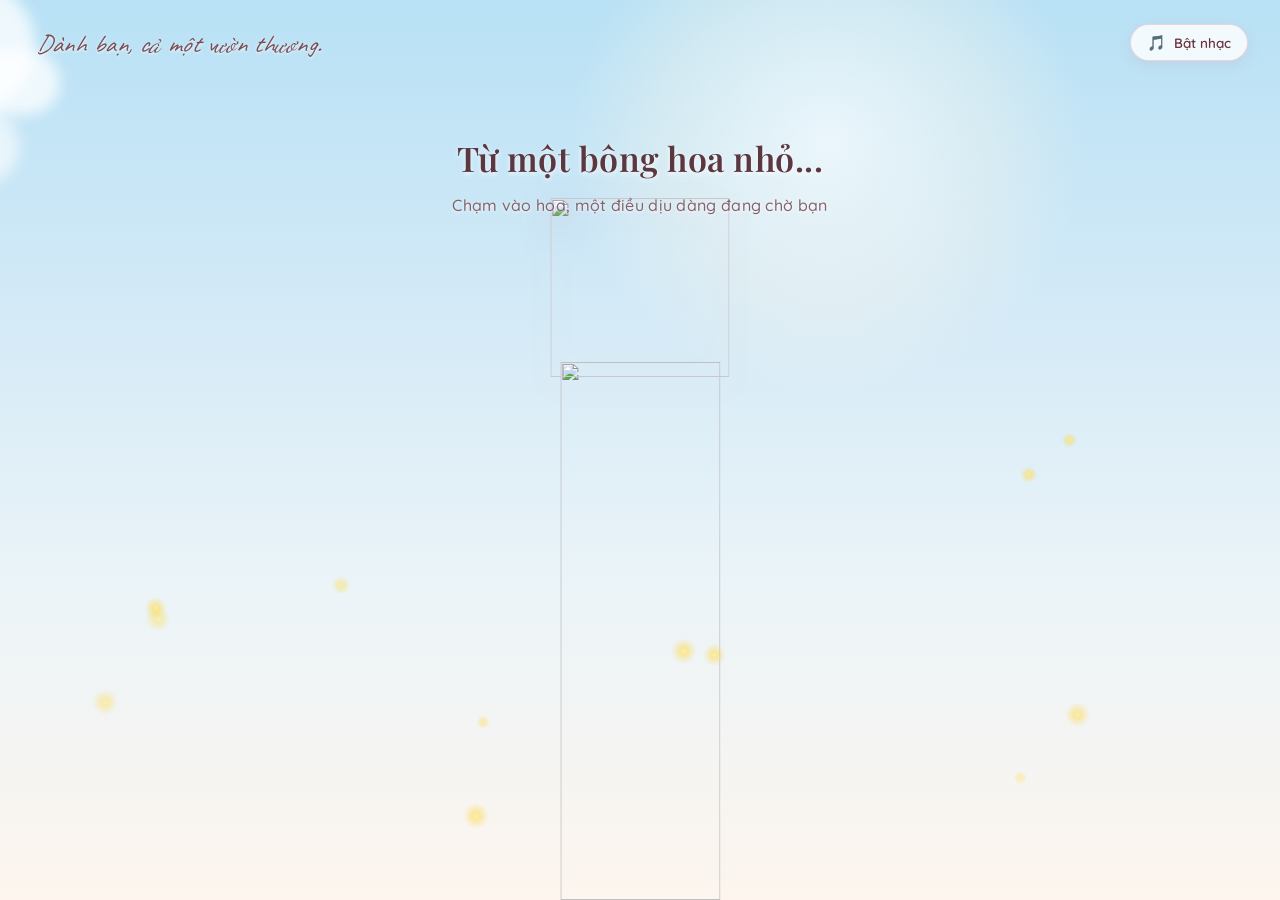
==== commit a097da2e: "Nâng cấp giao diện ảnh 2 bạn theo phong cách Bông hoa Công Chúa Cute có vương miện và nơ ruy băng" ====
--- a/garden.html
+++ b/garden.html
@@ -101,19 +101,23 @@
           Mong những điều đẹp đẽ<br>luôn nở bên bạn.
         </h2>
 
-        <!-- Khung ảnh kỷ niệm 2 bạn trong thiệp chúc mừng -->
+        <!-- Khung ảnh kỷ niệm 2 bạn trong thiệp chúc mừng (Phong cách Công Chúa Cute) -->
         <div class="card-friends-polaroids">
-          <div class="polaroid-card">
+          <div class="polaroid-card" title="Chạm để phóng to ảnh Công Chúa!">
+            <div class="polaroid-crown">👑</div>
             <div class="polaroid-photo-wrap">
               <img src="assets/friend1.jpg" alt="Ảnh bạn 1" class="polaroid-img">
             </div>
-            <div class="polaroid-caption">Rạng rỡ & Xinh tươi 🌸</div>
+            <div class="polaroid-bow">🎀</div>
+            <div class="polaroid-caption">Công Chúa Rạng Rỡ 🌸</div>
           </div>
-          <div class="polaroid-card">
+          <div class="polaroid-card" title="Chạm để phóng to ảnh Nàng Thơ!">
+            <div class="polaroid-crown">👑</div>
             <div class="polaroid-photo-wrap">
               <img src="assets/friend2.jpg" alt="Ảnh bạn 2" class="polaroid-img">
             </div>
-            <div class="polaroid-caption">Ngọt ngào & Bình an 🌷</div>
+            <div class="polaroid-bow">🎀</div>
+            <div class="polaroid-caption">Nàng Thơ Dịu Dàng 🌷</div>
           </div>
         </div>
 
@@ -157,22 +161,26 @@
       </div>
     </div>
 
-    <!-- Khung xem ảnh kỷ niệm bạn bè khi chạm vào bông hoa (Friend Photo Modal) -->
+    <!-- Khung xem ảnh kỷ niệm bạn bè khi chạm vào bông hoa (Princess Photo Modal) -->
     <div class="card-modal-backdrop" id="friend-photo-modal" role="dialog" aria-modal="true" aria-labelledby="friend-modal-name">
       <div class="card-modal-container friend-modal-box">
         <button class="card-close-btn" id="btn-close-friend-modal" title="Đóng">✕</button>
+        <div class="princess-modal-crown-wrap">
+          <span class="princess-crown-icon">👑</span>
+        </div>
         <div class="friend-modal-photo-wrap">
           <img id="friend-modal-img" src="assets/friend1.jpg" alt="Ảnh kỷ niệm 20/10" class="friend-modal-img">
-          <div class="friend-modal-badge" id="friend-modal-badge">🌸 20/10 Rạng Rỡ 🌸</div>
+          <div class="friend-modal-badge" id="friend-modal-badge">👑 20/10 Rực Rỡ & Tỏa Sáng 🌸</div>
         </div>
+        <div class="princess-modal-bow">🎀</div>
         <div class="friend-modal-content">
-          <h3 class="friend-modal-name" id="friend-modal-name">Bạn thương mến</h3>
+          <h3 class="friend-modal-name" id="friend-modal-name">Nàng Công Chúa Rạng Rỡ</h3>
           <p class="friend-modal-wish-text" id="friend-modal-wish">
-            Chúc bạn luôn rạng rỡ, xinh đẹp và ngập tràn niềm vui hạnh phúc!
+            Chúc nàng công chúa ngày 20/10 luôn rạng ngời xinh đẹp, tự tin, nụ cười luôn tỏa nắng và đón nhận muôn vàn yêu thương ngọt ngào nhất! 💖✨
           </p>
           <div class="friend-modal-actions">
             <button class="btn-friend-heart" id="btn-friend-heart">
-              💖 Thả tim chúc mừng
+              💖 Bắn tim yêu thương
             </button>
           </div>
         </div>
--- a/style.css
+++ b/style.css
@@ -1286,31 +1286,51 @@
   }
 }
 
-
 /* ==========================================================================
-   FRIEND PHOTO CAMEOS ON FLOWERS (Ảnh bạn bè lồng vào nhụy hoa)
+   PRINCESS FLOWER CAMEOS (Bông hoa Công Chúa Cute lồng ảnh 2 bạn)
    ========================================================================== */
+.has-photo-cameo {
+  z-index: 35 !important;
+}
+
 .flower-photo-cameo {
   position: absolute;
   top: 50%;
   left: 50%;
   transform: translate(-50%, -50%);
-  width: 58%;
-  height: 58%;
+  width: 62%;
+  height: 62%;
   border-radius: 50%;
-  z-index: 5;
+  z-index: 40;
   cursor: pointer;
   pointer-events: auto;
   display: flex;
   align-items: center;
   justify-content: center;
-  filter: drop-shadow(0 4px 12px rgba(180, 50, 80, 0.4));
-  transition: transform 0.35s cubic-bezier(0.2, 0.8, 0.2, 1);
+  filter: drop-shadow(0 6px 16px rgba(220, 60, 100, 0.42));
+  transition: transform 0.35s cubic-bezier(0.18, 0.89, 0.32, 1.28);
+  animation: princessFloat 4s ease-in-out infinite alternate;
+}
+
+@keyframes princessFloat {
+  0% { transform: translate(-50%, -50%) translateY(0); }
+  100% { transform: translate(-50%, -50%) translateY(-5px); }
 }
 
 .flower-photo-cameo:hover {
-  transform: translate(-50%, -50%) scale(1.18);
-  filter: drop-shadow(0 6px 18px rgba(255, 105, 180, 0.65));
+  transform: translate(-50%, -50%) scale(1.18) translateY(-6px) !important;
+  filter: drop-shadow(0 8px 26px rgba(255, 105, 180, 0.85));
+  z-index: 55 !important;
+}
+
+.cameo-avatar-frame {
+  position: relative;
+  width: 100%;
+  height: 100%;
+  border-radius: 50%;
+  display: flex;
+  align-items: center;
+  justify-content: center;
 }
 
 .photo-cameo-img {
@@ -1319,41 +1339,116 @@
   border-radius: 50%;
   object-fit: cover;
   display: block;
-  border: 2.5px solid #ffffff;
-  box-shadow: 0 0 14px rgba(255, 182, 193, 0.95), inset 0 0 8px rgba(255, 255, 255, 0.7);
-  pointer-events: none;
-}
-
+  border: 3px solid #ffffff;
+  box-shadow: 0 0 16px rgba(255, 192, 203, 0.95), 0 0 28px rgba(255, 105, 180, 0.5), inset 0 0 8px rgba(255, 255, 255, 0.7);
+  pointer-events: none;
+}
+
+/* Vương miện công chúa nhỏ đội trên đầu */
+.cameo-crown {
+  position: absolute;
+  top: -16px;
+  left: 50%;
+  transform: translateX(-50%) rotate(-6deg);
+  font-size: 21px;
+  line-height: 1;
+  filter: drop-shadow(0 2px 6px rgba(230, 160, 20, 0.75));
+  animation: crownWiggle 2.8s ease-in-out infinite alternate;
+  pointer-events: none;
+  z-index: 10;
+}
+
+@keyframes crownWiggle {
+  0% { transform: translateX(-50%) rotate(-8deg) scale(0.96); }
+  50% { transform: translateX(-50%) rotate(4deg) scale(1.08); }
+  100% { transform: translateX(-50%) rotate(-8deg) scale(0.96); }
+}
+
+/* Nơ ruy băng pastel dưới chân */
+.cameo-ribbon-bow {
+  position: absolute;
+  bottom: -11px;
+  left: 50%;
+  transform: translateX(-50%);
+  font-size: 22px;
+  line-height: 1;
+  filter: drop-shadow(0 2px 6px rgba(220, 60, 100, 0.45));
+  animation: bowFlutter 3.2s ease-in-out infinite alternate;
+  pointer-events: none;
+  z-index: 10;
+}
+
+@keyframes bowFlutter {
+  0% { transform: translateX(-50%) scale(0.95) rotate(-3deg); }
+  100% { transform: translateX(-50%) scale(1.08) rotate(3deg); }
+}
+
+/* Tag tên nhỏ nhắn dễ thương */
+.cameo-name-tag {
+  position: absolute;
+  bottom: -27px;
+  left: 50%;
+  transform: translateX(-50%);
+  background: rgba(255, 255, 255, 0.94);
+  backdrop-filter: blur(6px);
+  border: 1.2px solid #ffccd7;
+  border-radius: 9999px;
+  padding: 2px 9px;
+  font-family: var(--font-serif);
+  font-size: 11px;
+  font-weight: 600;
+  color: #ad2852;
+  white-space: nowrap;
+  box-shadow: 0 3px 10px rgba(180, 50, 70, 0.2);
+  pointer-events: none;
+  z-index: 8;
+  letter-spacing: 0.2px;
+}
+
+/* Vòng xoay hào quang và bụi tiên lấp lánh */
 .photo-cameo-ring {
   position: absolute;
-  inset: -4px;
+  inset: -5px;
   border-radius: 50%;
-  border: 1.5px dashed rgba(255, 220, 230, 0.9);
-  animation: rotateRing 12s linear infinite;
-  pointer-events: none;
-}
-
-.photo-cameo-badge {
-  position: absolute;
-  bottom: -3px;
-  right: -3px;
-  font-size: 13px;
+  border: 1.5px dashed rgba(255, 230, 240, 0.95);
+  animation: rotateRing 14s linear infinite;
+  pointer-events: none;
+}
+
+.photo-cameo-sparkles {
+  position: absolute;
+  inset: -10px;
+  pointer-events: none;
+  border-radius: 50%;
+}
+
+.cameo-star {
+  position: absolute;
+  font-size: 11px;
   line-height: 1;
-  background: rgba(255, 255, 255, 0.94);
-  border-radius: 50%;
-  padding: 3px;
-  box-shadow: 0 2px 6px rgba(0, 0, 0, 0.16);
-  animation: pulseHeart 1.6s ease-in-out infinite alternate;
-  pointer-events: none;
-}
-
-@keyframes pulseHeart {
-  0% { transform: scale(1); }
-  100% { transform: scale(1.25); }
+  animation: starTwinkle 2s ease-in-out infinite alternate;
+}
+
+.cameo-star.star-1 {
+  top: -4px;
+  right: -4px;
+  animation-delay: 0s;
+}
+
+.cameo-star.star-2 {
+  bottom: 0px;
+  left: -5px;
+  animation-delay: 1s;
+}
+
+@keyframes starTwinkle {
+  0% { opacity: 0.3; transform: scale(0.7) rotate(0deg); }
+  50% { opacity: 1; transform: scale(1.3) rotate(45deg); filter: drop-shadow(0 0 6px #fff); }
+  100% { opacity: 0.4; transform: scale(0.8) rotate(90deg); }
 }
 
 /* ==========================================================================
-   POLAROID GALLERY IN CARD MODAL (Khung ảnh kỷ niệm trong thiệp)
+   POLAROID GALLERY IN CARD MODAL (Khung ảnh kỷ niệm Công Chúa trong thiệp)
    ========================================================================== */
 .card-friends-polaroids {
   display: flex;
@@ -1365,13 +1460,14 @@
 }
 
 .polaroid-card {
+  position: relative;
   flex: 1;
   background: #ffffff;
-  padding: 6px 6px 10px;
-  border-radius: 8px;
-  box-shadow: 0 6px 18px rgba(100, 40, 50, 0.14), 0 1px 3px rgba(0, 0, 0, 0.08);
-  border: 1px solid rgba(220, 190, 180, 0.35);
-  transition: transform 0.35s cubic-bezier(0.2, 0.8, 0.2, 1), box-shadow 0.35s ease;
+  padding: 8px 8px 12px;
+  border-radius: 12px;
+  box-shadow: 0 8px 22px rgba(100, 40, 50, 0.16), 0 2px 6px rgba(0, 0, 0, 0.08);
+  border: 1.5px solid rgba(240, 205, 215, 0.6);
+  transition: transform 0.35s cubic-bezier(0.18, 0.89, 0.32, 1.28), box-shadow 0.35s ease;
   cursor: pointer;
 }
 
@@ -1384,16 +1480,29 @@
 }
 
 .polaroid-card:hover {
-  transform: rotate(0deg) scale(1.05) translateY(-4px);
-  box-shadow: 0 10px 24px rgba(100, 40, 50, 0.22);
+  transform: rotate(0deg) scale(1.06) translateY(-5px);
+  box-shadow: 0 12px 28px rgba(100, 40, 50, 0.25);
+  border-color: #f7a8b8;
+}
+
+.polaroid-crown {
+  position: absolute;
+  top: -12px;
+  left: 50%;
+  transform: translateX(-50%);
+  font-size: 16px;
+  line-height: 1;
+  filter: drop-shadow(0 2px 4px rgba(220, 160, 30, 0.6));
+  z-index: 5;
 }
 
 .polaroid-photo-wrap {
   width: 100%;
   aspect-ratio: 1 / 1;
-  border-radius: 6px;
+  border-radius: 8px;
   overflow: hidden;
   background: #f5ece7;
+  border: 1px solid rgba(0, 0, 0, 0.04);
 }
 
 .polaroid-img {
@@ -1403,40 +1512,68 @@
   display: block;
 }
 
+.polaroid-bow {
+  position: absolute;
+  bottom: 24px;
+  right: 4px;
+  font-size: 15px;
+  line-height: 1;
+  filter: drop-shadow(0 2px 4px rgba(220, 60, 100, 0.4));
+  z-index: 5;
+}
+
 .polaroid-caption {
   font-family: var(--font-serif);
   font-size: 11.5px;
   color: #63333e;
   text-align: center;
-  margin-top: 6px;
-  font-weight: 500;
+  margin-top: 7px;
+  font-weight: 600;
   white-space: nowrap;
 }
 
 /* ==========================================================================
-   FRIEND PHOTO POPUP MODAL (Khung phóng to ảnh kỷ niệm kèm lời chúc riêng)
+   PRINCESS PHOTO POPUP MODAL (Khung thiệp Công Chúa 20/10)
    ========================================================================== */
 .friend-modal-box {
-  max-width: 360px;
-  padding: 24px 22px 22px;
+  position: relative;
+  max-width: 370px;
+  padding: 26px 24px 22px;
   text-align: center;
+  border-radius: 26px;
+  background: #fffdfb;
+  border: 2px solid #ffd8e2;
+  box-shadow: 0 16px 40px rgba(140, 40, 70, 0.25);
   animation: popIn 0.4s cubic-bezier(0.16, 1, 0.3, 1) forwards;
+}
+
+.princess-modal-crown-wrap {
+  margin-top: -8px;
+  margin-bottom: 4px;
+}
+
+.princess-crown-icon {
+  font-size: 32px;
+  line-height: 1;
+  display: inline-block;
+  filter: drop-shadow(0 3px 8px rgba(230, 160, 30, 0.7));
+  animation: crownWiggle 2.8s ease-in-out infinite alternate;
 }
 
 .friend-modal-photo-wrap {
   position: relative;
   width: 100%;
-  max-width: 250px;
-  margin: 0 auto 16px;
-  border-radius: 18px;
+  max-width: 260px;
+  margin: 0 auto 12px;
+  border-radius: 20px;
   overflow: hidden;
-  box-shadow: 0 8px 24px rgba(80, 20, 40, 0.22);
+  box-shadow: 0 10px 28px rgba(90, 20, 45, 0.25);
   border: 4px solid #ffffff;
 }
 
 .friend-modal-img {
   width: 100%;
-  max-height: 290px;
+  max-height: 300px;
   object-fit: cover;
   display: block;
 }
@@ -1446,32 +1583,42 @@
   bottom: 8px;
   left: 50%;
   transform: translateX(-50%);
-  background: rgba(255, 255, 255, 0.94);
-  backdrop-filter: blur(4px);
-  padding: 4px 14px;
+  background: rgba(255, 255, 255, 0.95);
+  backdrop-filter: blur(6px);
+  padding: 5px 16px;
   border-radius: 9999px;
   font-family: var(--font-serif);
-  font-size: 11.5px;
-  font-weight: 600;
-  color: #b03055;
+  font-size: 12px;
+  font-weight: 700;
+  color: #ad2852;
   white-space: nowrap;
-  box-shadow: 0 2px 8px rgba(0, 0, 0, 0.15);
+  box-shadow: 0 3px 10px rgba(0, 0, 0, 0.16);
+  border: 1px solid #ffd8e2;
+}
+
+.princess-modal-bow {
+  font-size: 24px;
+  line-height: 1;
+  margin: -6px 0 6px;
+  filter: drop-shadow(0 2px 6px rgba(220, 60, 100, 0.4));
 }
 
 .friend-modal-name {
   font-family: var(--font-serif);
-  font-size: 20px;
-  color: #4a222c;
+  font-size: 21px;
+  color: #4a202a;
   margin: 0 0 8px;
+  font-weight: 700;
 }
 
 .friend-modal-wish-text {
   font-family: var(--font-serif);
-  font-size: 13.5px;
-  line-height: 1.65;
-  color: #683b46;
+  font-size: 14px;
+  line-height: 1.7;
+  color: #63333e;
   margin: 0 0 16px;
   font-style: italic;
+  padding: 0 8px;
 }
 
 .friend-modal-actions {
@@ -1484,22 +1631,22 @@
   align-items: center;
   justify-content: center;
   gap: 8px;
-  padding: 9px 20px;
+  padding: 10px 24px;
   background: linear-gradient(135deg, #f78da7 0%, #e05378 100%);
   color: #ffffff;
   border: none;
   border-radius: 9999px;
   font-family: var(--font-sans);
-  font-size: 13.5px;
+  font-size: 14px;
   font-weight: 600;
   cursor: pointer;
-  box-shadow: 0 4px 14px rgba(224, 83, 120, 0.38);
+  box-shadow: 0 4px 16px rgba(224, 83, 120, 0.4);
   transition: transform 0.25s ease, box-shadow 0.25s ease;
 }
 
 .btn-friend-heart:hover {
-  transform: translateY(-2px) scale(1.04);
-  box-shadow: 0 6px 18px rgba(224, 83, 120, 0.5);
+  transform: translateY(-2px) scale(1.05);
+  box-shadow: 0 8px 22px rgba(224, 83, 120, 0.55);
 }
 
 .btn-friend-heart:active {
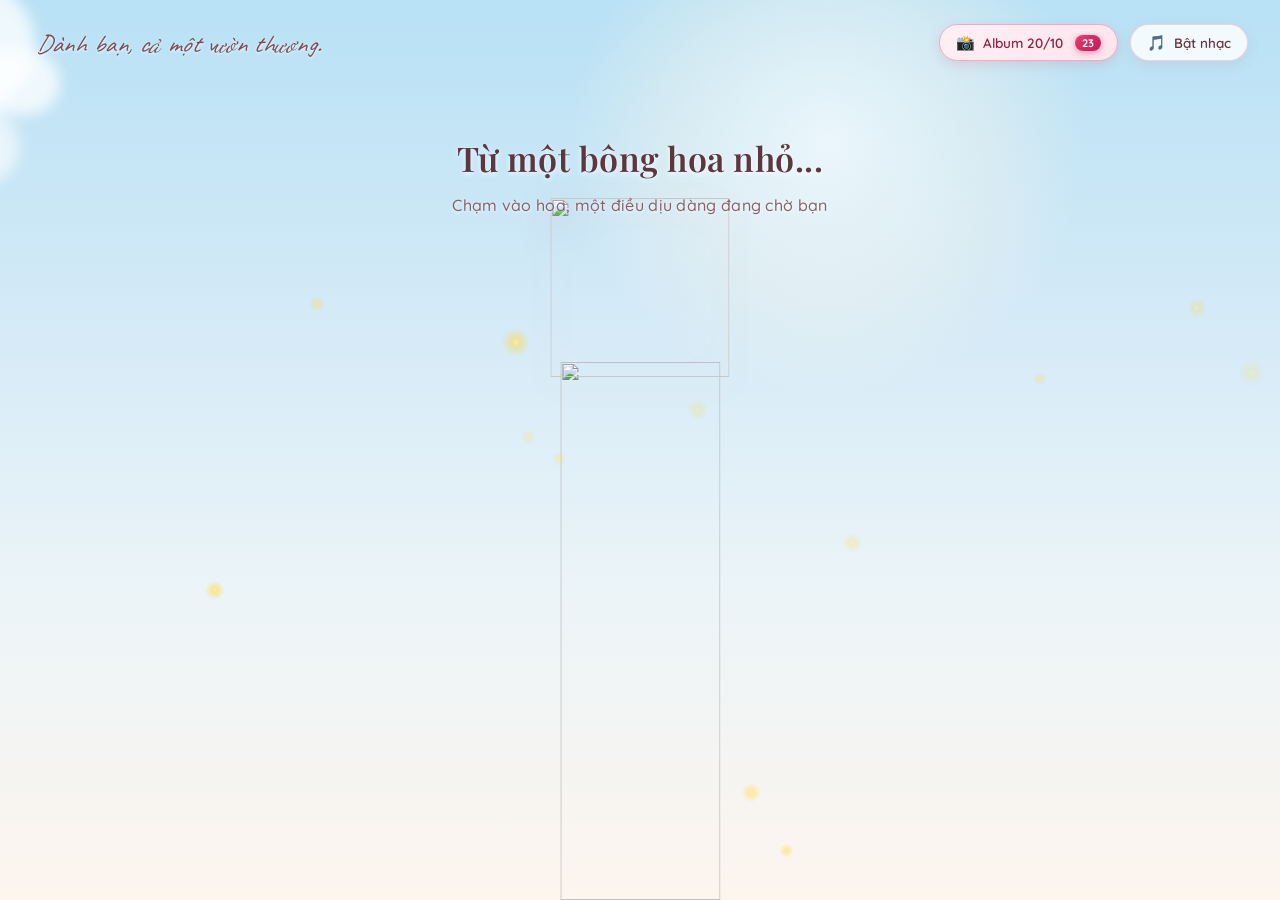
==== commit c39a1fe6: "Tích hợp toàn bộ 23 bức ảnh D:\BA vào khu vườn hoa công chúa, triển lãm Album 20/10 và dải cuộn pola" ====
--- a/garden.html
+++ b/garden.html
@@ -14,7 +14,11 @@
   <link rel="preload" as="image" href="assets/friend2-round.png">
   <link rel="preload" as="image" href="assets/friend1.jpg">
   <link rel="preload" as="image" href="assets/friend2.jpg">
-  <link rel="stylesheet" href="style.css?v=8">
+    <link rel="preload" as="image" href="assets/ba/thumb-01.jpg">
+  <link rel="preload" as="image" href="assets/ba/thumb-02.jpg">
+  <link rel="preload" as="image" href="assets/ba/avatar-01.png">
+  <link rel="preload" as="image" href="assets/ba/avatar-02.png">
+  <link rel="stylesheet" href="style.css?v=10">
 </head>
 <body>
   <div class="app-container">
@@ -33,8 +37,11 @@
       <div class="top-brand" id="top-brand">Dành bạn, cả một vườn thương.</div>
     </header>
 
-    <!-- Nút điều khiển âm thanh trên cùng bên phải -->
+    <!-- Nút điều khiển trên cùng bên phải -->
     <div class="top-controls">
+      <button class="control-pill album-pill" id="btn-open-album" aria-label="Mở album ảnh kỷ niệm 20/10">
+        <span class="control-icon">📸</span> Album 20/10 <span class="pill-badge">23</span>
+      </button>
       <button class="control-pill" id="music-toggle-btn" aria-label="Bật hoặc tắt nhạc">
         <span class="control-icon">🎵</span> Bật nhạc
       </button>
@@ -101,23 +108,14 @@
           Mong những điều đẹp đẽ<br>luôn nở bên bạn.
         </h2>
 
-        <!-- Khung ảnh kỷ niệm 2 bạn trong thiệp chúc mừng (Phong cách Công Chúa Cute) -->
-        <div class="card-friends-polaroids">
-          <div class="polaroid-card" title="Chạm để phóng to ảnh Công Chúa!">
-            <div class="polaroid-crown">👑</div>
-            <div class="polaroid-photo-wrap">
-              <img src="assets/friend1.jpg" alt="Ảnh bạn 1" class="polaroid-img">
-            </div>
-            <div class="polaroid-bow">🎀</div>
-            <div class="polaroid-caption">Công Chúa Rạng Rỡ 🌸</div>
-          </div>
-          <div class="polaroid-card" title="Chạm để phóng to ảnh Nàng Thơ!">
-            <div class="polaroid-crown">👑</div>
-            <div class="polaroid-photo-wrap">
-              <img src="assets/friend2.jpg" alt="Ảnh bạn 2" class="polaroid-img">
-            </div>
-            <div class="polaroid-bow">🎀</div>
-            <div class="polaroid-caption">Nàng Thơ Dịu Dàng 🌷</div>
+        <!-- Dải ảnh kỷ niệm 23 nàng thơ trong thiệp chúc mừng (Phong cách Công Chúa Cute) -->
+        <div class="card-carousel-section">
+          <div class="card-carousel-header">
+            <span class="card-carousel-title">👑 Góc Kỷ Niệm 23 Nàng Thơ 20/10</span>
+            <button class="btn-card-view-all" id="btn-card-view-all">Xem tất cả (23) ➔</button>
+          </div>
+          <div class="card-carousel-track" id="card-carousel-track">
+            <!-- 23 ảnh polaroid sinh tự động bằng JS -->
           </div>
         </div>
 
@@ -161,19 +159,25 @@
       </div>
     </div>
 
-    <!-- Khung xem ảnh kỷ niệm bạn bè khi chạm vào bông hoa (Princess Photo Modal) -->
+    <!-- Khung xem ảnh kỷ niệm bạn bè khi chạm vào bông hoa (Princess Lightbox Modal) -->
     <div class="card-modal-backdrop" id="friend-photo-modal" role="dialog" aria-modal="true" aria-labelledby="friend-modal-name">
       <div class="card-modal-container friend-modal-box">
-        <button class="card-close-btn" id="btn-close-friend-modal" title="Đóng">✕</button>
+        <button class="card-close-btn" id="btn-close-friend-modal" title="Đóng (Phím Esc)">✕</button>
+
+        <!-- Nút điều hướng ảnh trước / sau -->
+        <button class="modal-nav-btn prev-btn" id="btn-prev-photo" title="Ảnh trước (Phím ←)">‹</button>
+        <button class="modal-nav-btn next-btn" id="btn-next-photo" title="Ảnh tiếp theo (Phím →)">›</button>
+
         <div class="princess-modal-crown-wrap">
           <span class="princess-crown-icon">👑</span>
         </div>
         <div class="friend-modal-photo-wrap">
-          <img id="friend-modal-img" src="assets/friend1.jpg" alt="Ảnh kỷ niệm 20/10" class="friend-modal-img">
+          <img id="friend-modal-img" src="assets/ba/photo-01.jpg" alt="Ảnh kỷ niệm 20/10" class="friend-modal-img">
           <div class="friend-modal-badge" id="friend-modal-badge">👑 20/10 Rực Rỡ & Tỏa Sáng 🌸</div>
         </div>
         <div class="princess-modal-bow">🎀</div>
         <div class="friend-modal-content">
+          <div class="photo-counter-tag" id="photo-counter-tag">Ảnh 1 / 23</div>
           <h3 class="friend-modal-name" id="friend-modal-name">Nàng Công Chúa Rạng Rỡ</h3>
           <p class="friend-modal-wish-text" id="friend-modal-wish">
             Chúc nàng công chúa ngày 20/10 luôn rạng ngời xinh đẹp, tự tin, nụ cười luôn tỏa nắng và đón nhận muôn vàn yêu thương ngọt ngào nhất! 💖✨
@@ -186,8 +190,37 @@
         </div>
       </div>
     </div>
+
+    <!-- Triển lãm Album Kỷ Niệm 20/10 (Album Gallery Modal) -->
+    <div class="card-modal-backdrop album-modal-backdrop" id="album-gallery-modal" role="dialog" aria-modal="true" aria-labelledby="album-modal-title">
+      <div class="card-modal-container album-modal-container">
+        <button class="card-close-btn" id="btn-close-album-modal" title="Đóng Album">✕</button>
+
+        <div class="album-modal-header">
+          <div class="album-crown-icon">👑</div>
+          <h2 class="album-modal-title" id="album-modal-title">🌸 Triển Lãm Kỷ Niệm 20/10 🌸</h2>
+          <p class="album-modal-subtitle">Gửi trọn yêu thương đến những đóa hoa rực rỡ nhất!</p>
+
+          <!-- Thanh lọc danh mục ảnh -->
+          <div class="album-filter-tabs">
+            <button class="album-tab active" data-filter="all">Tất cả (23)</button>
+            <button class="album-tab" data-filter="portrait">Nàng Thơ (18)</button>
+            <button class="album-tab" data-filter="landscape">Khoảnh Khắc Tập Thể (5)</button>
+          </div>
+        </div>
+
+        <!-- Lưới ảnh Polaroid nghệ thuật -->
+        <div class="album-masonry-grid" id="album-masonry-grid"></div>
+
+        <div class="album-modal-footer">
+          <button class="btn-view-garden" id="btn-album-back-garden">
+            🌸 Về ngắm vườn hoa
+          </button>
+        </div>
+      </div>
+    </div>
   </div>
 
-  <script src="main.js?v=9"></script>
+  <script src="main.js?v=10"></script>
 </body>
 </html>
--- a/style.css
+++ b/style.css
@@ -1652,3 +1652,484 @@
 .btn-friend-heart:active {
   transform: scale(0.96);
 }
+
+
+/* ==========================================================================
+   ALBUM BUTTON ON TOP CONTROLS (Nút mở Album 20/10)
+   ========================================================================== */
+.album-pill {
+  background: linear-gradient(135deg, #fff0f5 0%, #ffe4ec 100%) !important;
+  border-color: #f7a8be !important;
+  color: #8c2544 !important;
+  box-shadow: 0 4px 12px rgba(220, 60, 100, 0.16) !important;
+  position: relative;
+  overflow: visible;
+}
+
+.album-pill:hover {
+  background: #ffffff !important;
+  border-color: #e04a75 !important;
+  color: #721832 !important;
+  box-shadow: 0 6px 16px rgba(220, 60, 100, 0.28) !important;
+  transform: translateY(-2px);
+}
+
+.pill-badge {
+  display: inline-flex;
+  align-items: center;
+  justify-content: center;
+  background: linear-gradient(135deg, #e83e6d, #c2185b);
+  color: #ffffff;
+  font-size: 11px;
+  font-weight: 700;
+  padding: 1px 7px;
+  border-radius: 9999px;
+  margin-left: 4px;
+  box-shadow: 0 2px 6px rgba(194, 24, 91, 0.4);
+  animation: badgeGlow 2.5s ease-in-out infinite alternate;
+}
+
+@keyframes badgeGlow {
+  0% { transform: scale(1); box-shadow: 0 2px 6px rgba(194, 24, 91, 0.4); }
+  100% { transform: scale(1.1); box-shadow: 0 0 10px rgba(232, 62, 109, 0.7); }
+}
+
+/* ==========================================================================
+   LIGHTBOX NAVIGATION BUTTONS (‹ và › lướt 23 ảnh)
+   ========================================================================== */
+.modal-nav-btn {
+  position: absolute;
+  top: 48%;
+  transform: translateY(-50%);
+  width: 42px;
+  height: 42px;
+  border-radius: 50%;
+  background: rgba(255, 255, 255, 0.9);
+  backdrop-filter: blur(8px);
+  border: 1.5px solid #ffccd8;
+  color: #9c2748;
+  font-size: 26px;
+  font-weight: 300;
+  display: flex;
+  align-items: center;
+  justify-content: center;
+  cursor: pointer;
+  box-shadow: 0 4px 14px rgba(140, 30, 60, 0.2);
+  transition: all 0.25s cubic-bezier(0.2, 0.8, 0.2, 1);
+  z-index: 30;
+  line-height: 1;
+}
+
+.modal-nav-btn:hover {
+  background: #ffffff;
+  border-color: #e04a75;
+  color: #c2185b;
+  transform: translateY(-50%) scale(1.12);
+  box-shadow: 0 6px 18px rgba(140, 30, 60, 0.3);
+}
+
+.modal-nav-btn:active {
+  transform: translateY(-50%) scale(0.95);
+}
+
+.modal-nav-btn.prev-btn {
+  left: -20px;
+}
+
+.modal-nav-btn.next-btn {
+  right: -20px;
+}
+
+.photo-counter-tag {
+  display: inline-block;
+  font-family: var(--font-serif);
+  font-size: 11.5px;
+  font-weight: 600;
+  color: #b0385c;
+  background: #fff0f4;
+  border: 1px solid #ffd0db;
+  border-radius: 9999px;
+  padding: 2px 10px;
+  margin-bottom: 6px;
+  letter-spacing: 0.3px;
+}
+
+/* ==========================================================================
+   CAROUSEL SECTION TRONG BỨC THIỆP (#card-modal)
+   ========================================================================== */
+.card-carousel-section {
+  margin: 14px auto 16px;
+  max-width: 420px;
+  text-align: left;
+}
+
+.card-carousel-header {
+  display: flex;
+  justify-content: space-between;
+  align-items: center;
+  margin-bottom: 8px;
+  padding: 0 4px;
+}
+
+.card-carousel-title {
+  font-family: var(--font-serif);
+  font-size: 13px;
+  font-weight: 700;
+  color: #8c2544;
+}
+
+.btn-card-view-all {
+  background: none;
+  border: none;
+  font-family: var(--font-sans);
+  font-size: 11.5px;
+  font-weight: 600;
+  color: #c2185b;
+  cursor: pointer;
+  padding: 2px 6px;
+  border-radius: 4px;
+  transition: all 0.2s ease;
+}
+
+.btn-card-view-all:hover {
+  background: #fff0f4;
+  color: #880e4f;
+  transform: translateX(2px);
+}
+
+.card-carousel-track {
+  display: flex;
+  gap: 12px;
+  overflow-x: auto;
+  padding: 6px 4px 12px;
+  scroll-snap-type: x mandatory;
+  -webkit-overflow-scrolling: touch;
+  scrollbar-width: thin;
+  scrollbar-color: #f7a8be rgba(0, 0, 0, 0.05);
+}
+
+.card-carousel-track::-webkit-scrollbar {
+  height: 5px;
+}
+
+.card-carousel-track::-webkit-scrollbar-thumb {
+  background: #f7a8be;
+  border-radius: 9999px;
+}
+
+.card-carousel-card {
+  position: relative;
+  flex: 0 0 100px;
+  scroll-snap-align: start;
+  background: #ffffff;
+  padding: 6px 6px 8px;
+  border-radius: 10px;
+  box-shadow: 0 4px 14px rgba(100, 30, 50, 0.12);
+  border: 1px solid rgba(240, 205, 215, 0.6);
+  cursor: pointer;
+  transition: all 0.25s ease;
+}
+
+.card-carousel-card:hover {
+  transform: translateY(-3px) scale(1.05);
+  box-shadow: 0 8px 20px rgba(100, 30, 50, 0.2);
+  border-color: #f7a8be;
+}
+
+.carousel-card-crown {
+  position: absolute;
+  top: -8px;
+  left: 50%;
+  transform: translateX(-50%);
+  font-size: 13px;
+  line-height: 1;
+  filter: drop-shadow(0 2px 4px rgba(220, 160, 30, 0.5));
+  z-index: 2;
+}
+
+.carousel-card-photo-wrap {
+  width: 100%;
+  aspect-ratio: 1 / 1;
+  border-radius: 6px;
+  overflow: hidden;
+  background: #f5ece7;
+}
+
+.carousel-card-img {
+  width: 100%;
+  height: 100%;
+  object-fit: cover;
+  display: block;
+}
+
+.carousel-card-title {
+  font-family: var(--font-serif);
+  font-size: 10px;
+  font-weight: 600;
+  color: #63333e;
+  text-align: center;
+  margin-top: 5px;
+  white-space: nowrap;
+  overflow: hidden;
+  text-overflow: ellipsis;
+}
+
+/* ==========================================================================
+   ALBUM GALLERY MODAL (Triển Lãm 23 Ảnh Polaroid)
+   ========================================================================== */
+.album-modal-backdrop {
+  z-index: 1050 !important;
+}
+
+.album-modal-container {
+  width: min(94vw, 980px);
+  max-height: 88vh;
+  padding: 34px 28px 26px;
+  border-radius: 28px;
+  overflow-y: auto;
+  scrollbar-width: thin;
+  scrollbar-color: #f7a8be #fff5f8;
+}
+
+.album-modal-container::-webkit-scrollbar {
+  width: 6px;
+}
+
+.album-modal-container::-webkit-scrollbar-track {
+  background: #fff5f8;
+  border-radius: 9999px;
+}
+
+.album-modal-container::-webkit-scrollbar-thumb {
+  background: #f7a8be;
+  border-radius: 9999px;
+}
+
+.album-modal-header {
+  text-align: center;
+  margin-bottom: 22px;
+}
+
+.album-crown-icon {
+  font-size: 34px;
+  line-height: 1;
+  margin-bottom: 4px;
+  filter: drop-shadow(0 3px 8px rgba(230, 160, 30, 0.7));
+  animation: crownWiggle 2.8s ease-in-out infinite alternate;
+}
+
+.album-modal-title {
+  font-family: var(--font-serif);
+  font-size: 26px;
+  font-weight: 700;
+  color: #4a1f29;
+  margin: 0 0 6px;
+  letter-spacing: -0.3px;
+}
+
+.album-modal-subtitle {
+  font-family: var(--font-serif);
+  font-size: 14px;
+  color: #7a4652;
+  margin: 0 0 16px;
+  font-style: italic;
+}
+
+/* Thanh lọc danh mục ảnh */
+.album-filter-tabs {
+  display: flex;
+  justify-content: center;
+  gap: 10px;
+  flex-wrap: wrap;
+  margin-top: 12px;
+}
+
+.album-tab {
+  padding: 7px 18px;
+  background: #fbf5ed;
+  border: 1.5px solid #e2cfc2;
+  border-radius: 9999px;
+  font-family: var(--font-sans);
+  font-size: 13px;
+  font-weight: 600;
+  color: #63434b;
+  cursor: pointer;
+  box-shadow: 0 2px 8px rgba(100, 40, 50, 0.08);
+  transition: all 0.25s cubic-bezier(0.2, 0.8, 0.2, 1);
+}
+
+.album-tab:hover {
+  background: #ffffff;
+  border-color: #d1b5a5;
+  transform: translateY(-1px);
+}
+
+.album-tab.active {
+  background: linear-gradient(135deg, #f78da7 0%, #e05378 100%);
+  border-color: #e05378;
+  color: #ffffff;
+  box-shadow: 0 4px 14px rgba(224, 83, 120, 0.4);
+}
+
+/* Lưới ảnh Polaroid nghệ thuật */
+.album-masonry-grid {
+  display: grid;
+  grid-template-columns: repeat(auto-fill, minmax(180px, 1fr));
+  gap: 20px;
+  margin: 20px 0 24px;
+}
+
+.album-polaroid-item {
+  position: relative;
+  background: #ffffff;
+  padding: 10px 10px 14px;
+  border-radius: 14px;
+  box-shadow: 0 6px 20px rgba(90, 30, 45, 0.12), 0 2px 6px rgba(0, 0, 0, 0.06);
+  border: 1.5px solid rgba(240, 210, 220, 0.7);
+  cursor: pointer;
+  transform: rotate(var(--card-tilt, 0deg));
+  transition: all 0.35s cubic-bezier(0.18, 0.89, 0.32, 1.28);
+}
+
+.album-polaroid-item:hover {
+  transform: rotate(0deg) scale(1.06) translateY(-6px) !important;
+  box-shadow: 0 14px 32px rgba(140, 40, 70, 0.24) !important;
+  border-color: #f7a8be !important;
+  z-index: 5 !important;
+}
+
+.album-card-crown {
+  position: absolute;
+  top: -12px;
+  left: 50%;
+  transform: translateX(-50%);
+  font-size: 18px;
+  line-height: 1;
+  filter: drop-shadow(0 2px 4px rgba(220, 160, 30, 0.6));
+  z-index: 2;
+}
+
+.album-card-photo-wrap {
+  width: 100%;
+  aspect-ratio: 1 / 1;
+  border-radius: 10px;
+  overflow: hidden;
+  background: #f8eff2;
+  border: 1px solid rgba(0, 0, 0, 0.04);
+}
+
+.album-card-img {
+  width: 100%;
+  height: 100%;
+  object-fit: cover;
+  display: block;
+  transition: transform 0.4s ease;
+}
+
+.album-polaroid-item:hover .album-card-img {
+  transform: scale(1.05);
+}
+
+.album-card-bow {
+  position: absolute;
+  bottom: 34px;
+  right: 6px;
+  font-size: 16px;
+  line-height: 1;
+  filter: drop-shadow(0 2px 4px rgba(220, 60, 100, 0.4));
+  z-index: 2;
+}
+
+.album-card-title {
+  font-family: var(--font-serif);
+  font-size: 13px;
+  font-weight: 700;
+  color: #4a202a;
+  text-align: center;
+  margin-top: 9px;
+  white-space: nowrap;
+  overflow: hidden;
+  text-overflow: ellipsis;
+}
+
+.album-card-caption {
+  font-family: var(--font-serif);
+  font-size: 11px;
+  color: #8c354e;
+  text-align: center;
+  margin-top: 3px;
+  white-space: nowrap;
+  overflow: hidden;
+  text-overflow: ellipsis;
+}
+
+.album-modal-footer {
+  text-align: center;
+  margin-top: 14px;
+}
+
+/* ==========================================================================
+   RESPONSIVE CHO ALBUM VÀ LIGHTBOX (Mobile & Tablet)
+   ========================================================================== */
+@media (max-width: 768px) {
+  .album-modal-container {
+    padding: 26px 16px 20px;
+    width: 95vw;
+  }
+  .album-modal-title {
+    font-size: 21px;
+  }
+  .album-masonry-grid {
+    grid-template-columns: repeat(2, 1fr);
+    gap: 12px;
+  }
+  .modal-nav-btn {
+    width: 36px;
+    height: 36px;
+    font-size: 22px;
+  }
+  .modal-nav-btn.prev-btn {
+    left: -10px;
+  }
+  .modal-nav-btn.next-btn {
+    right: -10px;
+  }
+  .album-tab {
+    padding: 6px 14px;
+    font-size: 12px;
+  }
+  .card-carousel-card {
+    flex: 0 0 88px;
+  }
+}
+
+@media (max-width: 480px) {
+  .album-masonry-grid {
+    grid-template-columns: repeat(2, 1fr);
+    gap: 10px;
+  }
+  .album-polaroid-item {
+    padding: 8px 8px 10px;
+  }
+  .album-card-title {
+    font-size: 11.5px;
+    margin-top: 6px;
+  }
+  .album-card-caption {
+    font-size: 10px;
+  }
+  .modal-nav-btn {
+    top: auto;
+    bottom: -18px;
+    transform: none;
+  }
+  .modal-nav-btn.prev-btn {
+    left: 20%;
+  }
+  .modal-nav-btn.next-btn {
+    right: 20%;
+  }
+  .modal-nav-btn:hover {
+    transform: scale(1.1) !important;
+  }
+}
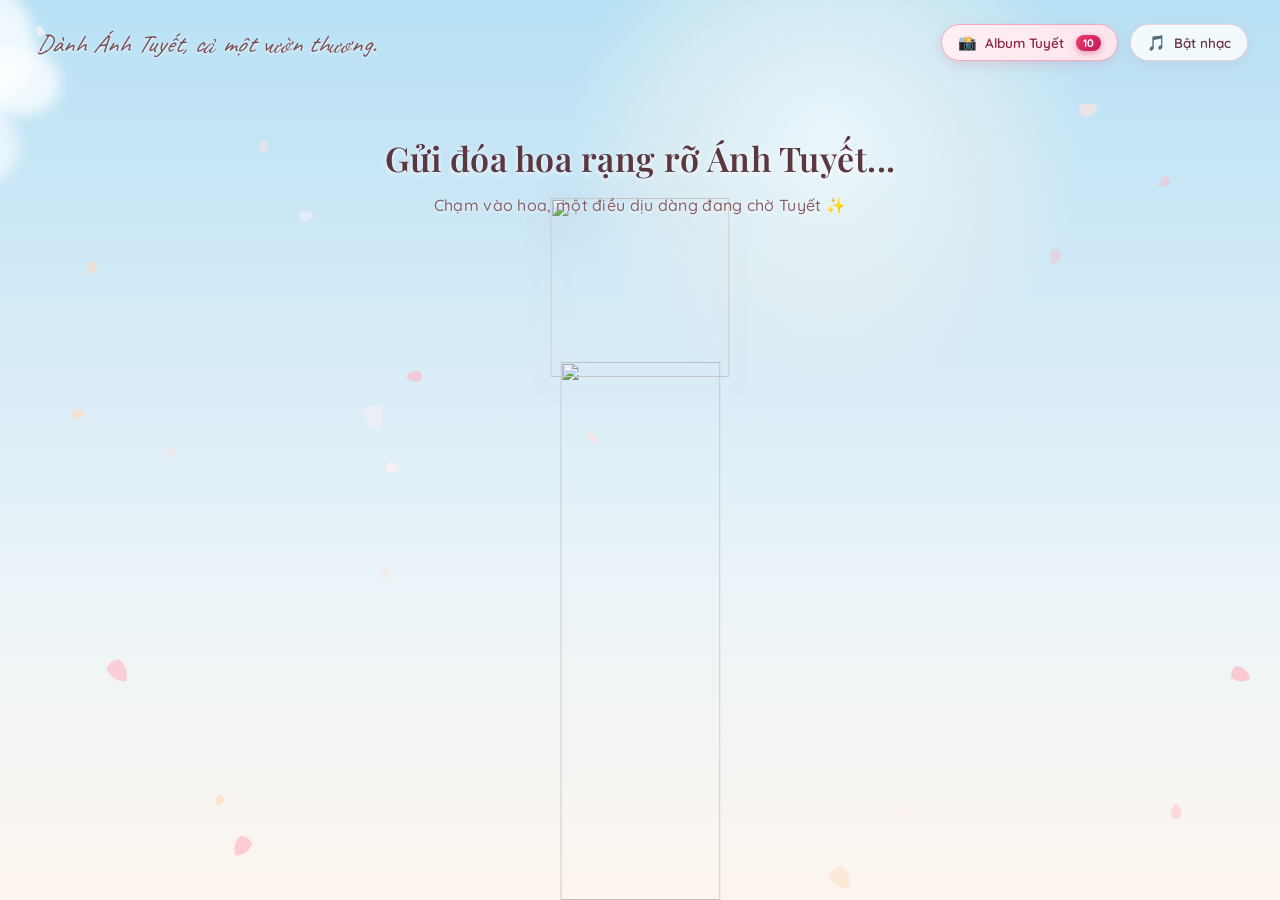
==== commit 409a13fa: "Cập nhật vườn hoa 20/10 dành riêng cho Ánh Tuyết (BA-Tuyet): Ảnh zoom cận mặt sắc nét, hoa thoáng đã" ====
--- a/garden.html
+++ b/garden.html
@@ -4,66 +4,49 @@
   <meta charset="UTF-8">
   <meta http-equiv="X-UA-Compatible" content="IE=edge">
   <meta name="viewport" content="width=device-width, initial-scale=1.0, maximum-scale=1.0, user-scalable=no">
-  <title>Cả một vườn thương - Chúc mừng 20/10</title>
-  <link rel="icon" href="data:image/svg+xml,<svg xmlns=%22http://www.w3.org/2000/svg%22 viewBox=%220 0 100 100%22><text y=%22.9em%22 font-size=%2290%22>🌹</text></svg>">
+  <title>Ánh Tuyết - Cả một vườn thương 20/10</title>
+  <link rel="icon" href="data:image/svg+xml,<svg xmlns=%22http://www.w3.org/2000/svg%22 viewBox=%220 0 100 100%22><text y=%22.9em%22 font-size=%2290%22>🌸</text></svg>">
   <link rel="preload" as="image" href="assets/rose-pink.png">
-  <link rel="preload" as="image" href="assets/rosebud-blue.png">
-  <link rel="preload" as="image" href="assets/rosebud-peach.png">
   <link rel="preload" as="image" href="assets/rose-stem-leaves.png">
-  <link rel="preload" as="image" href="assets/friend1-round.png">
-  <link rel="preload" as="image" href="assets/friend2-round.png">
-  <link rel="preload" as="image" href="assets/friend1.jpg">
-  <link rel="preload" as="image" href="assets/friend2.jpg">
-    <link rel="preload" as="image" href="assets/ba/thumb-01.jpg">
-  <link rel="preload" as="image" href="assets/ba/thumb-02.jpg">
-  <link rel="preload" as="image" href="assets/ba/avatar-01.png">
-  <link rel="preload" as="image" href="assets/ba/avatar-02.png">
-  <link rel="stylesheet" href="style.css?v=10">
+  <link rel="preload" as="image" href="assets/tuyet/avatar-01.png">
+  <link rel="stylesheet" href="style.css?v=20">
 </head>
 <body>
   <div class="app-container">
-    <!-- Ánh sáng mặt trời dịu nhẹ -->
     <div class="sun-glow"></div>
 
-    <!-- Mây bay lơ lửng -->
     <div class="clouds-container">
       <div class="cloud cloud-1"></div>
       <div class="cloud cloud-2"></div>
       <div class="cloud cloud-3"></div>
     </div>
 
-    <!-- Góc trên bên trái: Tựa đề thơ mộng -->
     <header class="top-header">
-      <div class="top-brand" id="top-brand">Dành bạn, cả một vườn thương.</div>
+      <div class="top-brand" id="top-brand">Dành Ánh Tuyết, cả một vườn thương.</div>
     </header>
 
-    <!-- Nút điều khiển trên cùng bên phải -->
     <div class="top-controls">
-      <button class="control-pill album-pill" id="btn-open-album" aria-label="Mở album ảnh kỷ niệm 20/10">
-        <span class="control-icon">📸</span> Album 20/10 <span class="pill-badge">23</span>
+      <button class="control-pill album-pill" id="btn-open-album" aria-label="Mở album ảnh kỷ niệm 20/10 của Tuyết">
+        <span class="control-icon">📸</span> Album Tuyết <span class="pill-badge">10</span>
       </button>
       <button class="control-pill" id="music-toggle-btn" aria-label="Bật hoặc tắt nhạc">
         <span class="control-icon">🎵</span> Bật nhạc
       </button>
     </div>
 
-    <!-- Tiêu đề giới thiệu ở giữa -->
     <div class="intro-text-container" id="intro-text-box">
-      <h1 class="intro-title" id="intro-title">Từ một bông hoa nhỏ...</h1>
-      <p class="intro-subtitle pulse-hint" id="intro-subtitle">Chạm vào hoa, một điều dịu dàng đang chờ bạn</p>
+      <h1 class="intro-title" id="intro-title">Gửi đóa hoa rạng rỡ Ánh Tuyết...</h1>
+      <p class="intro-subtitle pulse-hint" id="intro-subtitle">Chạm vào hoa, một điều dịu dàng đang chờ Tuyết ✨</p>
     </div>
 
-    <!-- Bông hoa hồng đơn đầu tiên (Hero Rose) -->
     <div class="hero-flower-wrapper" id="hero-flower" title="Chạm vào bông hoa để bắt đầu">
       <div class="hero-click-indicator" id="hero-click-indicator"></div>
       <div class="hero-rose-head" id="hero-rose-head"></div>
       <div class="hero-stem-image" id="hero-stem-image"></div>
     </div>
 
-    <!-- Khu vườn nở rộ (The Blooming Garden) -->
     <div class="garden-container" id="garden-container"></div>
 
-    <!-- Đàn bướm bay lượn dập dờn trong khu vườn -->
     <div class="garden-butterflies-container" id="butterflies-container">
       <div class="butterfly b-pink" id="butterfly-1" title="Chạm vào chú bướm">
         <div class="wing wing-left"></div>
@@ -82,89 +65,52 @@
       </div>
     </div>
 
-    <!-- Canvas hạt phấn & cánh hoa bay -->
     <canvas id="fx-canvas"></canvas>
 
-    <!-- Hai nút điều khiển khi hoa đã nở -->
     <div class="bottom-actions" id="bottom-actions">
       <button class="btn-garden-action" id="btn-read-card">Đọc lại thiệp</button>
       <button class="btn-garden-action" id="btn-replay-bloom">Cho hoa nở lại</button>
     </div>
 
-    <!-- Thiệp đọc chúc mừng 20/10 (Card Modal) -->
+    <!-- Thiệp đọc chúc mừng 20/10 dành riêng cho Tuyết -->
     <div class="card-modal-backdrop" id="card-modal" role="dialog" aria-modal="true" aria-labelledby="card-title">
       <div class="card-modal-container">
-        <!-- Nút đóng thiệp góc trên -->
         <button class="card-close-btn" id="btn-close-card" title="Đóng thiệp">✕</button>
-
-        <!-- Biểu tượng hoa hồng nhỏ trên đầu thiệp -->
         <div class="card-rose-icon" id="card-rose-icon"></div>
-
-        <!-- Lời xưng hô -->
-        <div class="card-recipient" id="card-recipient">Gửi bạn thương mến,</div>
-
-        <!-- Tiêu đề thiệp -->
+        <div class="card-recipient" id="card-recipient">Gửi Ánh Tuyết thương mến,</div>
         <h2 class="card-main-title" id="card-title">
-          Mong những điều đẹp đẽ<br>luôn nở bên bạn.
+          Mong những điều ngọt ngào nhất<br>luôn nở bên Tuyết.
         </h2>
 
-        <!-- Dải ảnh kỷ niệm 23 nàng thơ trong thiệp chúc mừng (Phong cách Công Chúa Cute) -->
         <div class="card-carousel-section">
           <div class="card-carousel-header">
-            <span class="card-carousel-title">👑 Góc Kỷ Niệm 23 Nàng Thơ 20/10</span>
-            <button class="btn-card-view-all" id="btn-card-view-all">Xem tất cả (23) ➔</button>
+            <span class="card-carousel-title">👑 Góc Kỷ Niệm Của Ánh Tuyết</span>
+            <button class="btn-card-view-all" id="btn-card-view-all">Xem tất cả ảnh (10) ➔</button>
           </div>
-          <div class="card-carousel-track" id="card-carousel-track">
-            <!-- 23 ảnh polaroid sinh tự động bằng JS -->
-          </div>
+          <div class="card-carousel-track" id="card-carousel-track"></div>
         </div>
 
-        <!-- Nội dung thư chúc -->
-        <div class="card-body-text">
-          <p class="card-paragraph">
-            Một bông hoa có thể làm một ngày thêm đẹp.<br>
-            Còn bạn làm thế giới này dịu dàng hơn.
-          </p>
+        <div class="card-body-text"></div>
 
-          <p class="card-paragraph">
-            Nhân ngày 20/10 chúc bạn luôn được yêu thương, trân trọng và có thật nhiều niềm vui. Mong bạn đủ bình yên để tận hưởng những điều nhỏ bé, đủ tự tin để theo đuổi những điều mình yêu.
-          </p>
-
-          <p class="card-paragraph">
-            Hôm nay và cả những ngày sau,<br>
-            hãy cứ rạng rỡ theo cách của riêng mình nhé.
-          </p>
-
-          <div class="card-closing">
-            Gửi bạn thật nhiều thương mến ♡
-          </div>
-        </div>
-
-        <!-- Nút đóng thiệp để ngắm lại vườn hoa -->
         <div class="card-action-bar">
           <button class="btn-view-garden" id="btn-view-garden">
             Ngắm vườn hoa
           </button>
         </div>
 
-        <!-- Các tiện ích phụ: Sao chép lời chúc & Tùy chỉnh link theo tên -->
         <div class="card-secondary-actions">
-          <button class="btn-card-sub" id="btn-copy-wish" title="Sao chép toàn bộ lời chúc">
+          <button class="btn-card-sub" id="btn-copy-wish" title="Sao chép toàn bộ lời chúc gửi Tuyết">
             📋 Sao chép lời chúc
-          </button>
-          <button class="btn-card-sub" id="btn-custom-link" title="Tạo link chúc mừng mang tên riêng">
-            ✨ Tạo link theo tên
           </button>
         </div>
       </div>
     </div>
 
-    <!-- Khung xem ảnh kỷ niệm bạn bè khi chạm vào bông hoa (Princess Lightbox Modal) -->
+    <!-- Modal xem ảnh sắc nét -->
     <div class="card-modal-backdrop" id="friend-photo-modal" role="dialog" aria-modal="true" aria-labelledby="friend-modal-name">
       <div class="card-modal-container friend-modal-box">
         <button class="card-close-btn" id="btn-close-friend-modal" title="Đóng (Phím Esc)">✕</button>
 
-        <!-- Nút điều hướng ảnh trước / sau -->
         <button class="modal-nav-btn prev-btn" id="btn-prev-photo" title="Ảnh trước (Phím ←)">‹</button>
         <button class="modal-nav-btn next-btn" id="btn-next-photo" title="Ảnh tiếp theo (Phím →)">›</button>
 
@@ -172,15 +118,15 @@
           <span class="princess-crown-icon">👑</span>
         </div>
         <div class="friend-modal-photo-wrap">
-          <img id="friend-modal-img" src="assets/ba/photo-01.jpg" alt="Ảnh kỷ niệm 20/10" class="friend-modal-img">
-          <div class="friend-modal-badge" id="friend-modal-badge">👑 20/10 Rực Rỡ & Tỏa Sáng 🌸</div>
+          <img id="friend-modal-img" src="assets/tuyet/photo-01.jpg" alt="Ảnh Ánh Tuyết" class="friend-modal-img">
+          <div class="friend-modal-badge" id="friend-modal-badge">👑 Ánh Tuyết Rực Rỡ 🌸</div>
         </div>
         <div class="princess-modal-bow">🎀</div>
         <div class="friend-modal-content">
-          <div class="photo-counter-tag" id="photo-counter-tag">Ảnh 1 / 23</div>
-          <h3 class="friend-modal-name" id="friend-modal-name">Nàng Công Chúa Rạng Rỡ</h3>
+          <div class="photo-counter-tag" id="photo-counter-tag">Ảnh 1 / 10</div>
+          <h3 class="friend-modal-name" id="friend-modal-name">Ánh Tuyết Rực Rỡ</h3>
           <p class="friend-modal-wish-text" id="friend-modal-wish">
-            Chúc nàng công chúa ngày 20/10 luôn rạng ngời xinh đẹp, tự tin, nụ cười luôn tỏa nắng và đón nhận muôn vàn yêu thương ngọt ngào nhất! 💖✨
+            Chúc Ánh Tuyết 20/10 luôn tràn ngập năng lượng tích cực, nụ cười luôn tỏa nắng và mỗi ngày đều ngập tràn niềm vui ngọt ngào! 💖
           </p>
           <div class="friend-modal-actions">
             <button class="btn-friend-heart" id="btn-friend-heart">
@@ -191,27 +137,16 @@
       </div>
     </div>
 
-    <!-- Triển lãm Album Kỷ Niệm 20/10 (Album Gallery Modal) -->
+    <!-- Triển lãm Album Kỷ Niệm 10 ảnh của Tuyết -->
     <div class="card-modal-backdrop album-modal-backdrop" id="album-gallery-modal" role="dialog" aria-modal="true" aria-labelledby="album-modal-title">
       <div class="card-modal-container album-modal-container">
         <button class="card-close-btn" id="btn-close-album-modal" title="Đóng Album">✕</button>
-
         <div class="album-modal-header">
           <div class="album-crown-icon">👑</div>
-          <h2 class="album-modal-title" id="album-modal-title">🌸 Triển Lãm Kỷ Niệm 20/10 🌸</h2>
-          <p class="album-modal-subtitle">Gửi trọn yêu thương đến những đóa hoa rực rỡ nhất!</p>
-
-          <!-- Thanh lọc danh mục ảnh -->
-          <div class="album-filter-tabs">
-            <button class="album-tab active" data-filter="all">Tất cả (23)</button>
-            <button class="album-tab" data-filter="portrait">Nàng Thơ (18)</button>
-            <button class="album-tab" data-filter="landscape">Khoảnh Khắc Tập Thể (5)</button>
-          </div>
+          <h2 class="album-modal-title" id="album-modal-title">🌸 Triển Lãm Kỷ Niệm Ánh Tuyết 🌸</h2>
+          <p class="album-modal-subtitle">Trọn bộ 10 khoảnh khắc rạng rỡ của Ánh Tuyết 💖</p>
         </div>
-
-        <!-- Lưới ảnh Polaroid nghệ thuật -->
         <div class="album-masonry-grid" id="album-masonry-grid"></div>
-
         <div class="album-modal-footer">
           <button class="btn-view-garden" id="btn-album-back-garden">
             🌸 Về ngắm vườn hoa
@@ -219,8 +154,9 @@
         </div>
       </div>
     </div>
+
   </div>
 
-  <script src="main.js?v=10"></script>
+  <script src="main.js?v=20"></script>
 </body>
 </html>
--- a/style.css
+++ b/style.css
@@ -2133,3 +2133,244 @@
     transform: scale(1.1) !important;
   }
 }
+
+/* ==========================================================================
+   PRINCESS SELECTION PORTAL (CỔNG CHỌN NÀNG THƠ CHO TRANG CHỦ)
+   ========================================================================== */
+.portal-backdrop {
+  position: fixed;
+  inset: 0;
+  z-index: 1000;
+  background: radial-gradient(circle at center, rgba(30, 15, 25, 0.82), rgba(12, 6, 12, 0.94));
+  backdrop-filter: blur(12px);
+  display: flex;
+  align-items: center;
+  justify-content: center;
+  padding: 20px;
+  opacity: 0;
+  pointer-events: none;
+  transition: opacity 0.45s cubic-bezier(0.16, 1, 0.3, 1);
+}
+
+.portal-backdrop.open {
+  opacity: 1;
+  pointer-events: auto;
+}
+
+.portal-container {
+  width: 100%;
+  max-width: 680px;
+  background: linear-gradient(145deg, #fffafb, #fff0f5);
+  border-radius: 28px;
+  padding: 34px 28px;
+  box-shadow: 0 20px 60px rgba(0, 0, 0, 0.35), 0 0 40px rgba(255, 182, 193, 0.45);
+  border: 2px solid rgba(255, 215, 225, 0.9);
+  text-align: center;
+  position: relative;
+  animation: portalPop 0.5s cubic-bezier(0.175, 0.885, 0.32, 1.275);
+}
+
+@keyframes portalPop {
+  0% { transform: scale(0.85); opacity: 0; }
+  100% { transform: scale(1); opacity: 1; }
+}
+
+.portal-badge {
+  display: inline-block;
+  background: linear-gradient(135deg, #ff758c, #ff7eb3);
+  color: #ffffff;
+  font-size: 13px;
+  font-weight: 700;
+  letter-spacing: 1px;
+  padding: 5px 16px;
+  border-radius: 9999px;
+  text-transform: uppercase;
+  margin-bottom: 12px;
+  box-shadow: 0 4px 12px rgba(255, 117, 140, 0.35);
+}
+
+.portal-title {
+  font-family: var(--font-serif);
+  font-size: 28px;
+  color: #6a1a36;
+  margin: 0 0 8px 0;
+  line-height: 1.3;
+}
+
+.portal-subtitle {
+  font-size: 14.5px;
+  color: #7d4455;
+  margin-bottom: 26px;
+  line-height: 1.6;
+}
+
+.portal-cards-grid {
+  display: grid;
+  grid-template-columns: repeat(2, 1fr);
+  gap: 20px;
+  margin-bottom: 22px;
+}
+
+.portal-card {
+  background: #ffffff;
+  border-radius: 22px;
+  padding: 22px 16px;
+  border: 2px solid #ffd6e0;
+  box-shadow: 0 8px 24px rgba(230, 100, 140, 0.12);
+  transition: transform 0.35s cubic-bezier(0.18, 0.89, 0.32, 1.28), box-shadow 0.35s ease;
+  display: flex;
+  flex-direction: column;
+  align-items: center;
+  position: relative;
+  overflow: hidden;
+}
+
+.portal-card:hover {
+  transform: translateY(-8px) scale(1.03);
+  box-shadow: 0 16px 36px rgba(255, 105, 180, 0.28);
+  border-color: #ff94b4;
+}
+
+.portal-avatar-wrap {
+  position: relative;
+  width: 110px;
+  height: 110px;
+  margin-bottom: 14px;
+}
+
+.portal-avatar-img {
+  width: 100%;
+  height: 100%;
+  border-radius: 50%;
+  object-fit: cover;
+  border: 4px solid #fff;
+  box-shadow: 0 0 20px rgba(255, 182, 193, 0.9), 0 4px 14px rgba(0, 0, 0, 0.12);
+}
+
+.portal-crown {
+  position: absolute;
+  top: -14px;
+  left: 50%;
+  transform: translateX(-50%);
+  font-size: 24px;
+  filter: drop-shadow(0 2px 6px rgba(230, 160, 20, 0.8));
+}
+
+.portal-card-name {
+  font-family: var(--font-serif);
+  font-size: 20px;
+  font-weight: 700;
+  color: #7a1538;
+  margin: 0 0 4px 0;
+}
+
+.portal-card-desc {
+  font-size: 12.5px;
+  color: #8c5366;
+  margin-bottom: 16px;
+  line-height: 1.4;
+  min-height: 35px;
+}
+
+.btn-portal-enter {
+  width: 100%;
+  background: linear-gradient(135deg, #ff758c, #ff7eb3);
+  color: #ffffff;
+  border: none;
+  border-radius: 9999px;
+  padding: 10px 16px;
+  font-size: 13.5px;
+  font-weight: 700;
+  cursor: pointer;
+  box-shadow: 0 4px 14px rgba(255, 117, 140, 0.4);
+  transition: transform 0.2s, box-shadow 0.2s;
+  margin-bottom: 8px;
+  text-decoration: none;
+  display: block;
+}
+
+.btn-portal-enter:hover {
+  transform: translateY(-2px);
+  box-shadow: 0 6px 18px rgba(255, 117, 140, 0.6);
+}
+
+.btn-portal-copy {
+  background: rgba(255, 230, 240, 0.6);
+  border: 1px dashed #ff9bb2;
+  border-radius: 9999px;
+  color: #ad2852;
+  font-size: 11.5px;
+  font-weight: 600;
+  padding: 5px 12px;
+  cursor: pointer;
+  width: 100%;
+  transition: background 0.2s;
+}
+
+.btn-portal-copy:hover {
+  background: #ffe3ec;
+}
+
+.portal-footer-hint {
+  font-size: 12.5px;
+  color: #9c6074;
+  margin-top: 10px;
+}
+
+@media (max-width: 580px) {
+  .portal-cards-grid {
+    grid-template-columns: 1fr;
+    gap: 16px;
+  }
+  .portal-container {
+    padding: 24px 18px;
+  }
+  .portal-avatar-wrap {
+    width: 90px;
+    height: 90px;
+  }
+  .portal-title {
+    font-size: 22px;
+  }
+}
+
+/* ==========================================================================
+   TOAST NOTIFICATION (THÔNG BÁO NHẸ SAO CHÉP THÀNH CÔNG)
+   ========================================================================== */
+.action-toast {
+  position: fixed;
+  bottom: 28px;
+  left: 50%;
+  transform: translateX(-50%) translateY(40px);
+  background: rgba(45, 20, 32, 0.92);
+  color: #ffffff;
+  padding: 11px 22px;
+  border-radius: 9999px;
+  font-size: 14px;
+  font-weight: 600;
+  box-shadow: 0 8px 24px rgba(0, 0, 0, 0.35), 0 0 20px rgba(255, 105, 180, 0.4);
+  backdrop-filter: blur(8px);
+  border: 1px solid rgba(255, 182, 193, 0.4);
+  opacity: 0;
+  pointer-events: none;
+  transition: transform 0.35s cubic-bezier(0.18, 0.89, 0.32, 1.28), opacity 0.35s ease;
+  z-index: 2000;
+  white-space: nowrap;
+}
+
+.action-toast.show {
+  transform: translateX(-50%) translateY(0);
+  opacity: 1;
+}
+
+/* Nút chuyển đổi bạn khác trên top bar */
+.switch-pill {
+  background: linear-gradient(135deg, rgba(255, 235, 245, 0.95), rgba(255, 220, 235, 0.95)) !important;
+  color: #a8204c !important;
+  border: 1.2px solid #ffb3c6 !important;
+}
+
+.switch-pill:hover {
+  background: linear-gradient(135deg, #ffccd7, #ffb3c6) !important;
+  transform: translateY(-2px);
+}
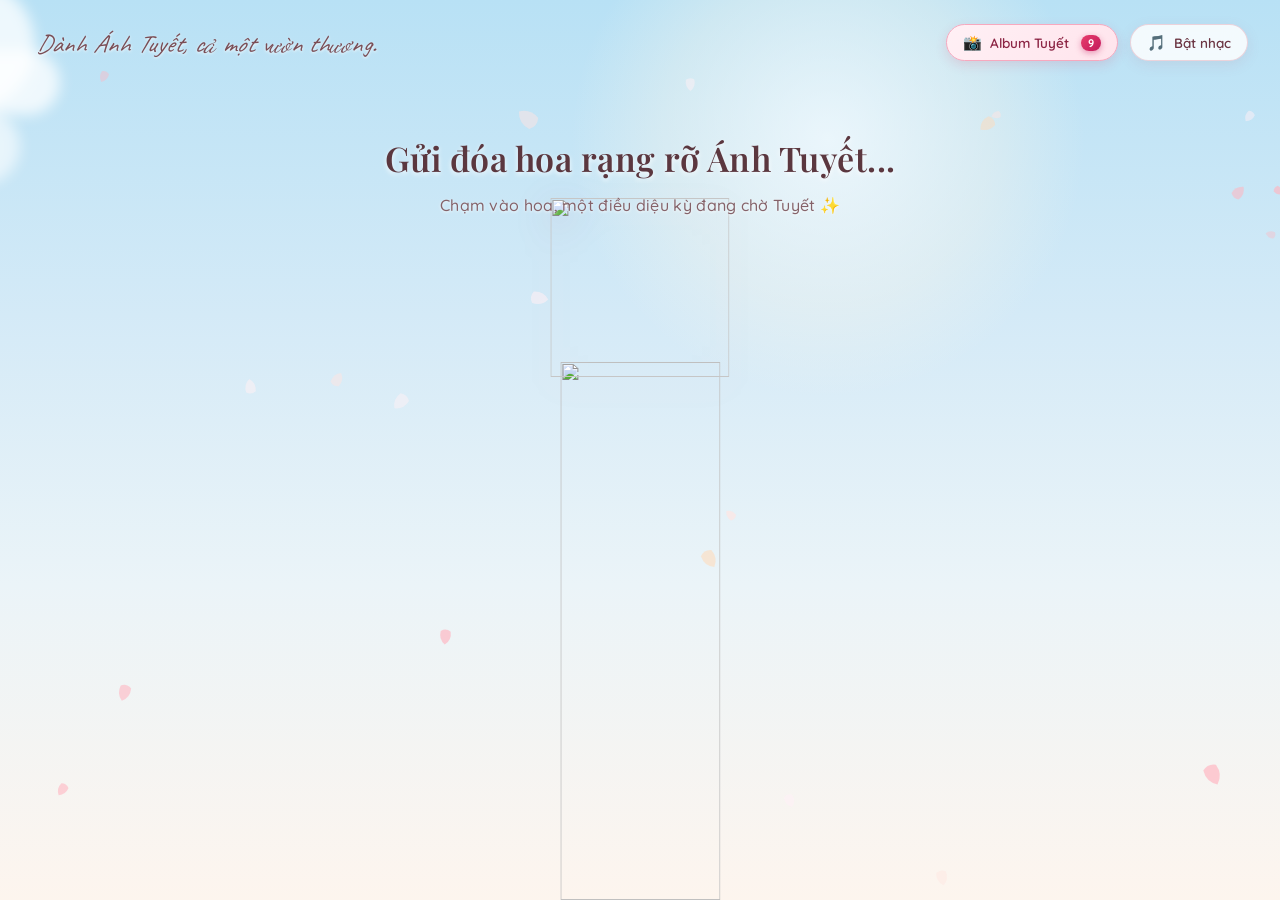
==== commit 245db619: "Cập nhật vườn hoa Ánh Tuyết: 9 ảnh chính thức D:\BA-Tuyet, sửa lỗi khung ảnh thiệp, hiệu ứng nở hoa " ====
--- a/garden.html
+++ b/garden.html
@@ -9,7 +9,7 @@
   <link rel="preload" as="image" href="assets/rose-pink.png">
   <link rel="preload" as="image" href="assets/rose-stem-leaves.png">
   <link rel="preload" as="image" href="assets/tuyet/avatar-01.png">
-  <link rel="stylesheet" href="style.css?v=20">
+  <link rel="stylesheet" href="style.css?v=25">
 </head>
 <body>
   <div class="app-container">
@@ -27,7 +27,7 @@
 
     <div class="top-controls">
       <button class="control-pill album-pill" id="btn-open-album" aria-label="Mở album ảnh kỷ niệm 20/10 của Tuyết">
-        <span class="control-icon">📸</span> Album Tuyết <span class="pill-badge">10</span>
+        <span class="control-icon">📸</span> Album Tuyết <span class="pill-badge">9</span>
       </button>
       <button class="control-pill" id="music-toggle-btn" aria-label="Bật hoặc tắt nhạc">
         <span class="control-icon">🎵</span> Bật nhạc
@@ -36,7 +36,7 @@
 
     <div class="intro-text-container" id="intro-text-box">
       <h1 class="intro-title" id="intro-title">Gửi đóa hoa rạng rỡ Ánh Tuyết...</h1>
-      <p class="intro-subtitle pulse-hint" id="intro-subtitle">Chạm vào hoa, một điều dịu dàng đang chờ Tuyết ✨</p>
+      <p class="intro-subtitle pulse-hint" id="intro-subtitle">Chạm vào hoa, một điều diệu kỳ đang chờ Tuyết ✨</p>
     </div>
 
     <div class="hero-flower-wrapper" id="hero-flower" title="Chạm vào bông hoa để bắt đầu">
@@ -85,7 +85,7 @@
         <div class="card-carousel-section">
           <div class="card-carousel-header">
             <span class="card-carousel-title">👑 Góc Kỷ Niệm Của Ánh Tuyết</span>
-            <button class="btn-card-view-all" id="btn-card-view-all">Xem tất cả ảnh (10) ➔</button>
+            <button class="btn-card-view-all" id="btn-card-view-all">Xem tất cả ảnh (9) ➔</button>
           </div>
           <div class="card-carousel-track" id="card-carousel-track"></div>
         </div>
@@ -123,7 +123,7 @@
         </div>
         <div class="princess-modal-bow">🎀</div>
         <div class="friend-modal-content">
-          <div class="photo-counter-tag" id="photo-counter-tag">Ảnh 1 / 10</div>
+          <div class="photo-counter-tag" id="photo-counter-tag">Ảnh 1 / 9</div>
           <h3 class="friend-modal-name" id="friend-modal-name">Ánh Tuyết Rực Rỡ</h3>
           <p class="friend-modal-wish-text" id="friend-modal-wish">
             Chúc Ánh Tuyết 20/10 luôn tràn ngập năng lượng tích cực, nụ cười luôn tỏa nắng và mỗi ngày đều ngập tràn niềm vui ngọt ngào! 💖
@@ -137,14 +137,14 @@
       </div>
     </div>
 
-    <!-- Triển lãm Album Kỷ Niệm 10 ảnh của Tuyết -->
+    <!-- Triển lãm Album Kỷ Niệm 9 ảnh của Tuyết -->
     <div class="card-modal-backdrop album-modal-backdrop" id="album-gallery-modal" role="dialog" aria-modal="true" aria-labelledby="album-modal-title">
       <div class="card-modal-container album-modal-container">
         <button class="card-close-btn" id="btn-close-album-modal" title="Đóng Album">✕</button>
         <div class="album-modal-header">
           <div class="album-crown-icon">👑</div>
           <h2 class="album-modal-title" id="album-modal-title">🌸 Triển Lãm Kỷ Niệm Ánh Tuyết 🌸</h2>
-          <p class="album-modal-subtitle">Trọn bộ 10 khoảnh khắc rạng rỡ của Ánh Tuyết 💖</p>
+          <p class="album-modal-subtitle">Trọn bộ 9 khoảnh khắc rạng rỡ của Ánh Tuyết 💖</p>
         </div>
         <div class="album-masonry-grid" id="album-masonry-grid"></div>
         <div class="album-modal-footer">
@@ -157,6 +157,6 @@
 
   </div>
 
-  <script src="main.js?v=20"></script>
+  <script src="main.js?v=25"></script>
 </body>
 </html>
--- a/style.css
+++ b/style.css
@@ -2374,3 +2374,188 @@
   background: linear-gradient(135deg, #ffccd7, #ffb3c6) !important;
   transform: translateY(-2px);
 }
+
+/* ==========================================================================
+   CAROUSEL POLAROID ITEMS TRONG THIỆP (CÂN ĐỐI, KHÔNG CẮT XÉN, SIÊU DỄ THƯƠNG)
+   ========================================================================== */
+.card-carousel-section {
+  margin: 18px auto 20px;
+  width: 100%;
+  max-width: 460px;
+  text-align: left;
+}
+
+.card-carousel-header {
+  display: flex;
+  justify-content: space-between;
+  align-items: center;
+  margin-bottom: 10px;
+  padding: 0 6px;
+}
+
+.card-carousel-title {
+  font-family: var(--font-serif);
+  font-size: 14px;
+  font-weight: 700;
+  color: #8c2544;
+  display: flex;
+  align-items: center;
+  gap: 5px;
+}
+
+.btn-card-view-all {
+  background: rgba(255, 230, 240, 0.6);
+  border: 1px solid rgba(247, 168, 190, 0.6);
+  font-family: var(--font-sans);
+  font-size: 11.5px;
+  font-weight: 600;
+  color: #ad2852;
+  cursor: pointer;
+  padding: 3px 10px;
+  border-radius: 9999px;
+  transition: all 0.25s ease;
+}
+
+.btn-card-view-all:hover {
+  background: #ffccd7;
+  color: #7a1538;
+  transform: translateX(2px);
+}
+
+.card-carousel-track {
+  display: flex;
+  gap: 14px;
+  overflow-x: auto;
+  padding: 10px 8px 16px;
+  scroll-snap-type: x mandatory;
+  -webkit-overflow-scrolling: touch;
+  scrollbar-width: thin;
+  scrollbar-color: #f7a8be rgba(0, 0, 0, 0.04);
+}
+
+.card-carousel-track::-webkit-scrollbar {
+  height: 6px;
+}
+
+.card-carousel-track::-webkit-scrollbar-thumb {
+  background: #f7a8be;
+  border-radius: 9999px;
+}
+
+.card-polaroid-item {
+  position: relative;
+  flex: 0 0 118px;
+  width: 118px;
+  scroll-snap-align: center;
+  background: #ffffff;
+  padding: 10px 8px 12px;
+  border-radius: 14px;
+  box-shadow: 0 6px 18px rgba(120, 30, 60, 0.12), 0 0 0 1px rgba(255, 210, 225, 0.7);
+  cursor: pointer;
+  transition: transform 0.3s cubic-bezier(0.18, 0.89, 0.32, 1.28), box-shadow 0.3s ease;
+  display: flex;
+  flex-direction: column;
+  align-items: center;
+}
+
+.card-polaroid-item:hover {
+  transform: translateY(-5px) scale(1.04);
+  box-shadow: 0 12px 28px rgba(220, 60, 100, 0.25), 0 0 0 1.5px #ff8da8;
+}
+
+.polaroid-pin {
+  position: absolute;
+  top: -8px;
+  left: 50%;
+  transform: translateX(-50%);
+  font-size: 15px;
+  line-height: 1;
+  filter: drop-shadow(0 2px 4px rgba(0, 0, 0, 0.2));
+  z-index: 5;
+}
+
+.polaroid-photo-frame {
+  position: relative;
+  width: 96px;
+  height: 96px;
+  border-radius: 50%;
+  overflow: hidden;
+  margin-top: 4px;
+  background: #fdf5f7;
+  border: 3px solid #fff;
+  box-shadow: 0 0 14px rgba(255, 182, 193, 0.85), inset 0 0 6px rgba(0, 0, 0, 0.05);
+}
+
+.polaroid-img {
+  width: 100%;
+  height: 100%;
+  object-fit: cover;
+  display: block;
+}
+
+.polaroid-sparkle {
+  position: absolute;
+  bottom: 2px;
+  right: 2px;
+  font-size: 13px;
+  filter: drop-shadow(0 0 4px #ffd700);
+}
+
+.polaroid-caption {
+  width: 100%;
+  margin-top: 8px;
+  text-align: center;
+}
+
+.polaroid-title {
+  display: block;
+  font-family: var(--font-serif);
+  font-size: 11.5px;
+  font-weight: 700;
+  color: #731e36;
+  white-space: nowrap;
+  overflow: hidden;
+  text-overflow: ellipsis;
+  line-height: 1.3;
+}
+
+.polaroid-badge {
+  display: block;
+  font-size: 10px;
+  color: #ba4066;
+  margin-top: 2px;
+  white-space: nowrap;
+  overflow: hidden;
+  text-overflow: ellipsis;
+}
+
+/* ==========================================================================
+   HIỆU ỨNG RỰC RỠ HOÀNH TRÁNG (GRAND SHOCKWAVE & 3D HALO)
+   ========================================================================== */
+.grand-shockwave {
+  position: fixed;
+  top: 50%;
+  left: 50%;
+  width: 10px;
+  height: 10px;
+  border-radius: 50%;
+  background: radial-gradient(circle, rgba(255, 235, 150, 0.85) 0%, rgba(255, 130, 180, 0.5) 45%, rgba(255, 255, 255, 0) 70%);
+  transform: translate(-50%, -50%) scale(0);
+  pointer-events: none;
+  z-index: 100;
+  animation: shockwaveExpand 1.2s cubic-bezier(0.1, 0.8, 0.2, 1) forwards;
+}
+
+@keyframes shockwaveExpand {
+  0% { transform: translate(-50%, -50%) scale(0); opacity: 1; }
+  70% { opacity: 0.7; }
+  100% { transform: translate(-50%, -50%) scale(280); opacity: 0; }
+}
+
+/* TỐI ƯU HIỆU NĂNG 60FPS: GPU ACCELERATION */
+.garden-flower, .flower-head-wrap, .flower-stem-wrap, .cloud, .butterfly {
+  will-change: transform;
+  transform: translate3d(0, 0, 0);
+  backface-visibility: hidden;
+  perspective: 1000px;
+}
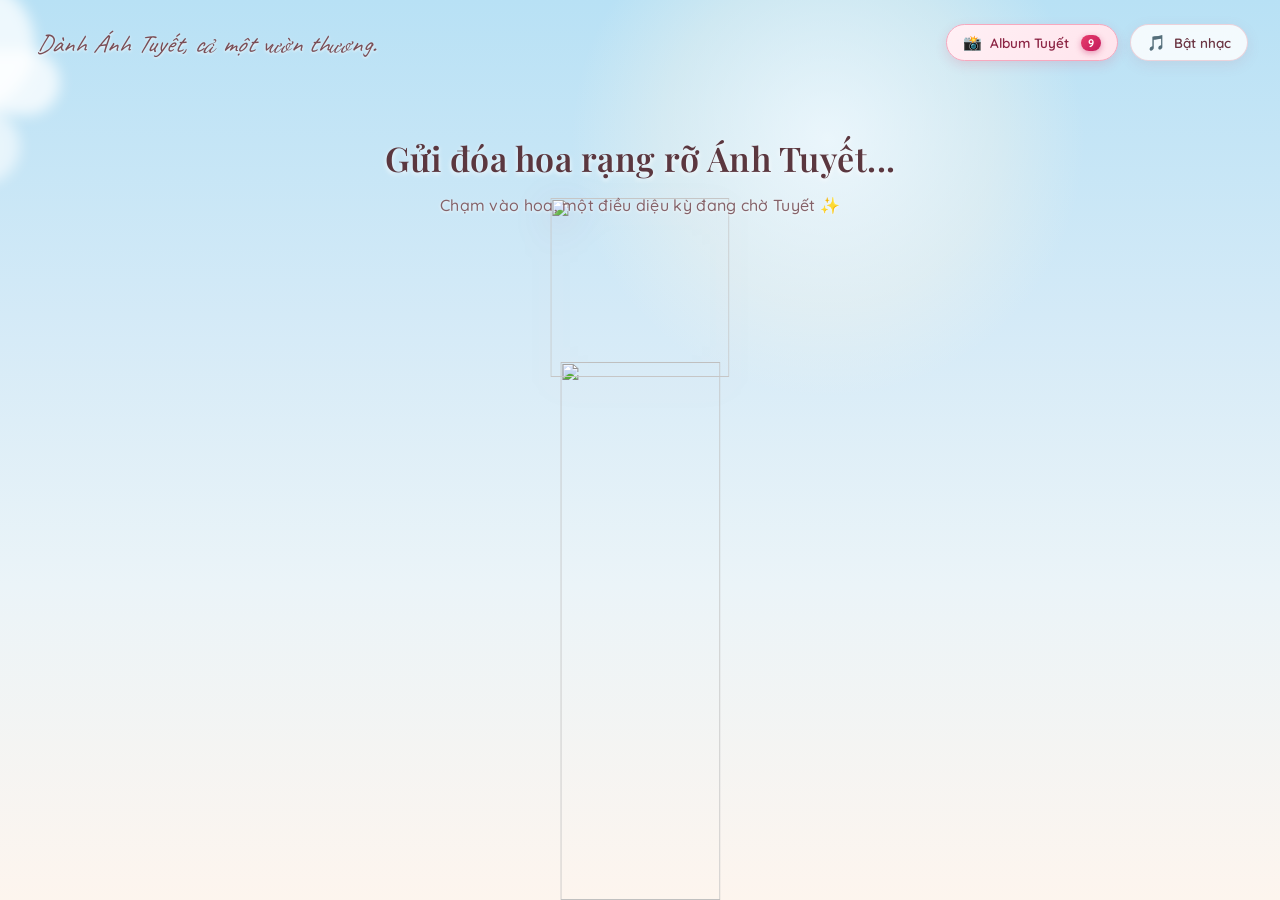
==== commit 56a00799: "Vườn hoa Ánh Tuyết chi chít rực rỡ như ban đầu (~240 hoa), tính năng Cơn mưa yêu thương, nút lưu ảnh" ====
--- a/garden.html
+++ b/garden.html
@@ -9,7 +9,7 @@
   <link rel="preload" as="image" href="assets/rose-pink.png">
   <link rel="preload" as="image" href="assets/rose-stem-leaves.png">
   <link rel="preload" as="image" href="assets/tuyet/avatar-01.png">
-  <link rel="stylesheet" href="style.css?v=25">
+  <link rel="stylesheet" href="style.css?v=30">
 </head>
 <body>
   <div class="app-container">
@@ -68,6 +68,7 @@
     <canvas id="fx-canvas"></canvas>
 
     <div class="bottom-actions" id="bottom-actions">
+      <button class="btn-garden-action btn-magic-storm" id="btn-magic-storm">✨ Cơn mưa yêu thương</button>
       <button class="btn-garden-action" id="btn-read-card">Đọc lại thiệp</button>
       <button class="btn-garden-action" id="btn-replay-bloom">Cho hoa nở lại</button>
     </div>
@@ -132,6 +133,9 @@
             <button class="btn-friend-heart" id="btn-friend-heart">
               💖 Bắn tim yêu thương
             </button>
+            <button class="btn-friend-download" id="btn-friend-download" title="Lưu ảnh kỷ niệm">
+              📥 Lưu ảnh
+            </button>
           </div>
         </div>
       </div>
@@ -157,6 +161,6 @@
 
   </div>
 
-  <script src="main.js?v=25"></script>
+  <script src="main.js?v=30"></script>
 </body>
 </html>
--- a/style.css
+++ b/style.css
@@ -1537,8 +1537,9 @@
    ========================================================================== */
 .friend-modal-box {
   position: relative;
-  max-width: 370px;
-  padding: 26px 24px 22px;
+  max-width: 440px;
+  width: 92vw;
+  padding: 24px 20px 20px;
   text-align: center;
   border-radius: 26px;
   background: #fffdfb;
@@ -1563,18 +1564,19 @@
 .friend-modal-photo-wrap {
   position: relative;
   width: 100%;
-  max-width: 260px;
+  max-width: 380px;
   margin: 0 auto 12px;
-  border-radius: 20px;
+  border-radius: 18px;
   overflow: hidden;
-  box-shadow: 0 10px 28px rgba(90, 20, 45, 0.25);
-  border: 4px solid #ffffff;
+  box-shadow: 0 10px 28px rgba(90, 20, 45, 0.22);
+  border: 3.5px solid #ffffff;
+  background: linear-gradient(145deg, #24141c, #3a1d2b);
 }
 
 .friend-modal-img {
   width: 100%;
-  max-height: 300px;
-  object-fit: cover;
+  max-height: 52vh;
+  object-fit: contain;
   display: block;
 }
 
@@ -2559,3 +2561,266 @@
   backface-visibility: hidden;
   perspective: 1000px;
 }
+
+
+/* --- ALBUM POLAROID CARD REFINED (KHONG BI CAT NUA) --- */
+.album-masonry-grid {
+  display: grid;
+  grid-template-columns: repeat(3, 1fr);
+  gap: 20px;
+  margin: 16px 0 24px;
+}
+
+.album-polaroid-card {
+  position: relative;
+  background: #ffffff;
+  padding: 12px 12px 14px;
+  border-radius: 16px;
+  box-shadow: 0 8px 24px rgba(120, 40, 65, 0.12), 0 2px 6px rgba(0, 0, 0, 0.05);
+  border: 1.5px solid rgba(240, 205, 218, 0.75);
+  cursor: pointer;
+  transition: all 0.35s cubic-bezier(0.18, 0.89, 0.32, 1.28);
+  display: flex;
+  flex-direction: column;
+}
+
+.album-polaroid-card:nth-child(even) {
+  transform: rotate(1.4deg);
+}
+
+.album-polaroid-card:nth-child(odd) {
+  transform: rotate(-1.4deg);
+}
+
+.album-polaroid-card:hover {
+  transform: scale(1.05) translateY(-6px) rotate(0deg) !important;
+  box-shadow: 0 16px 36px rgba(210, 60, 110, 0.22) !important;
+  border-color: #f7a8be !important;
+  z-index: 10;
+}
+
+.album-polaroid-tape {
+  position: absolute;
+  top: -8px;
+  left: 50%;
+  transform: translateX(-50%);
+  width: 54px;
+  height: 16px;
+  background: rgba(255, 225, 120, 0.88);
+  border: 1px dashed rgba(210, 160, 30, 0.65);
+  border-radius: 2px;
+  box-shadow: 0 2px 6px rgba(0,0,0,0.1);
+  z-index: 5;
+}
+
+.album-polaroid-media {
+  position: relative;
+  width: 100%;
+  aspect-ratio: 4 / 4.8;
+  border-radius: 10px;
+  overflow: hidden;
+  background: #fdf2f4;
+  border: 1px solid rgba(0, 0, 0, 0.04);
+}
+
+.album-polaroid-img {
+  width: 100%;
+  height: 100%;
+  object-fit: cover;
+  object-position: center 25%;
+  display: block;
+  transition: transform 0.4s ease;
+}
+
+.album-polaroid-card:hover .album-polaroid-img {
+  transform: scale(1.06);
+}
+
+.album-media-badge {
+  position: absolute;
+  bottom: 8px;
+  left: 8px;
+  right: 8px;
+  background: rgba(255, 255, 255, 0.94);
+  backdrop-filter: blur(6px);
+  padding: 4px 8px;
+  border-radius: 999px;
+  font-size: 11px;
+  font-weight: 700;
+  color: #a43258;
+  text-align: center;
+  box-shadow: 0 2px 8px rgba(0,0,0,0.12);
+  white-space: nowrap;
+  overflow: hidden;
+  text-overflow: ellipsis;
+}
+
+.album-polaroid-desc {
+  padding-top: 10px;
+  display: flex;
+  flex-direction: column;
+  flex-grow: 1;
+}
+
+.album-card-title {
+  font-family: var(--font-serif);
+  font-size: 13.5px;
+  font-weight: 700;
+  color: #4a202a;
+  text-align: center;
+  margin: 0 0 4px;
+}
+
+.album-card-wish {
+  font-size: 11px;
+  color: #7b4f5b;
+  line-height: 1.45;
+  text-align: center;
+  margin: 0 0 10px;
+  display: -webkit-box;
+  -webkit-line-clamp: 2;
+  -webkit-box-orient: vertical;
+  overflow: hidden;
+}
+
+.album-card-action {
+  display: flex;
+  align-items: center;
+  justify-content: space-between;
+  margin-top: auto;
+  padding-top: 6px;
+  border-top: 1px dashed rgba(220, 180, 195, 0.6);
+  font-size: 11px;
+}
+
+.album-date {
+  color: #9a6574;
+  font-weight: 600;
+}
+
+.btn-album-zoom {
+  background: linear-gradient(135deg, #ff9ebb, #e05378);
+  color: #ffffff;
+  border: none;
+  border-radius: 999px;
+  padding: 4px 10px;
+  font-size: 11px;
+  font-weight: 700;
+  cursor: pointer;
+  box-shadow: 0 2px 8px rgba(224, 83, 120, 0.35);
+  transition: transform 0.2s ease;
+}
+
+.btn-album-zoom:hover {
+  transform: scale(1.08);
+}
+
+
+
+/* ==========================================================================
+   HIEU UNG HOANH TRANG & BAT NGO 20/10 (GRAND MAGIC FX)
+   ========================================================================== */
+.btn-magic-storm {
+  background: linear-gradient(135deg, #ff758c 0%, #ff7eb3 50%, #feca57 100%) !important;
+  color: #ffffff !important;
+  font-weight: 700 !important;
+  box-shadow: 0 4px 18px rgba(255, 117, 140, 0.45) !important;
+  border: 1.5px solid rgba(255, 255, 255, 0.6) !important;
+  animation: magicPulse 2.4s ease-in-out infinite alternate;
+}
+
+@keyframes magicPulse {
+  0% { transform: scale(1); box-shadow: 0 4px 16px rgba(255, 117, 140, 0.4); }
+  100% { transform: scale(1.06); box-shadow: 0 8px 26px rgba(254, 202, 87, 0.6); }
+}
+
+.btn-friend-download {
+  display: inline-flex;
+  align-items: center;
+  justify-content: center;
+  gap: 6px;
+  background: #ffffff;
+  color: #ad2852;
+  border: 1.5px solid #ffd0dc;
+  border-radius: 9999px;
+  padding: 10px 18px;
+  font-family: var(--font-sans);
+  font-size: 13.5px;
+  font-weight: 700;
+  cursor: pointer;
+  box-shadow: 0 4px 14px rgba(180, 50, 80, 0.12);
+  transition: all 0.25s cubic-bezier(0.2, 0.8, 0.2, 1);
+  margin-left: 8px;
+}
+
+.btn-friend-download:hover {
+  background: #fff5f7;
+  border-color: #f78da7;
+  transform: translateY(-2px);
+  box-shadow: 0 6px 18px rgba(180, 50, 80, 0.2);
+}
+
+.friend-modal-actions {
+  display: flex;
+  align-items: center;
+  justify-content: center;
+  flex-wrap: wrap;
+  gap: 8px;
+  margin-top: 4px;
+}
+
+/* Bang chuc mung hoanh trang bay tren troi */
+.royal-celebration-banner {
+  position: fixed;
+  top: 18%;
+  left: 50%;
+  transform: translate(-50%, -50%) scale(0.7);
+  background: linear-gradient(135deg, rgba(255, 255, 255, 0.96) 0%, rgba(255, 240, 245, 0.94) 100%);
+  backdrop-filter: blur(16px);
+  -webkit-backdrop-filter: blur(16px);
+  border: 2px solid rgba(255, 215, 0, 0.8);
+  border-radius: 30px;
+  padding: 16px 32px;
+  text-align: center;
+  color: #6a1b32;
+  font-family: var(--font-serif);
+  font-size: 20px;
+  font-weight: 700;
+  box-shadow: 0 16px 48px rgba(220, 60, 100, 0.35), 0 0 24px rgba(255, 215, 0, 0.5);
+  z-index: 200;
+  pointer-events: none;
+  opacity: 0;
+  animation: bannerPop 4.2s cubic-bezier(0.16, 1, 0.3, 1) forwards;
+}
+
+@keyframes bannerPop {
+  0% { opacity: 0; transform: translate(-50%, -30%) scale(0.6); }
+  15% { opacity: 1; transform: translate(-50%, -50%) scale(1.08); }
+  25% { opacity: 1; transform: translate(-50%, -50%) scale(1); }
+  80% { opacity: 1; transform: translate(-50%, -50%) scale(1); }
+  100% { opacity: 0; transform: translate(-50%, -70%) scale(0.85); }
+}
+
+@media (max-width: 768px) {
+  .royal-celebration-banner {
+    width: 90vw;
+    font-size: 15px;
+    padding: 12px 18px;
+  }
+}
+
+/* Trai tim bay tung toe khi bam ban tim */
+.floating-heart-burst {
+  position: fixed;
+  pointer-events: none;
+  z-index: 220;
+  font-size: 24px;
+  animation: floatHeartUp 1.8s cubic-bezier(0.18, 0.89, 0.32, 1) forwards;
+}
+
+@keyframes floatHeartUp {
+  0% { opacity: 1; transform: translate(-50%, 0) scale(0.5); }
+  50% { opacity: 1; transform: translate(calc(-50% + var(--dx, 0px)), -70px) scale(1.3); }
+  100% { opacity: 0; transform: translate(calc(-50% + var(--dx, 0px) * 1.5), -160px) scale(0.8); }
+}
+
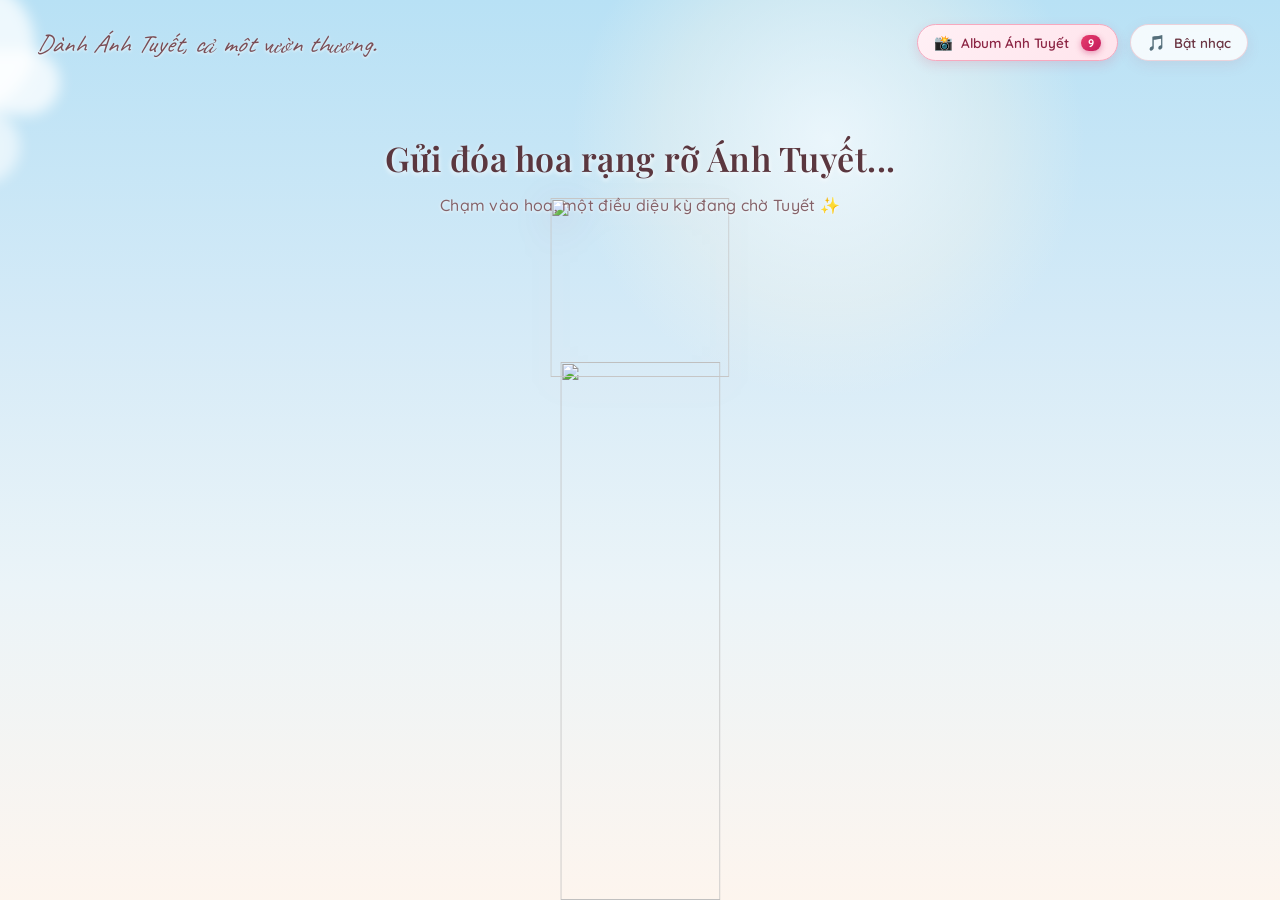
==== commit 54e5f680: "Tối ưu mượt mà 60fps khi mở web, chuẩn hóa Album 2 cột trên mobile không bị cắt lẹm, thêm ảnh thumbn" ====
--- a/garden.html
+++ b/garden.html
@@ -9,7 +9,7 @@
   <link rel="preload" as="image" href="assets/rose-pink.png">
   <link rel="preload" as="image" href="assets/rose-stem-leaves.png">
   <link rel="preload" as="image" href="assets/tuyet/avatar-01.png">
-  <link rel="stylesheet" href="style.css?v=30">
+  <link rel="stylesheet" href="style.css?v=35">
 </head>
 <body>
   <div class="app-container">
@@ -27,7 +27,7 @@
 
     <div class="top-controls">
       <button class="control-pill album-pill" id="btn-open-album" aria-label="Mở album ảnh kỷ niệm 20/10 của Tuyết">
-        <span class="control-icon">📸</span> Album Tuyết <span class="pill-badge">9</span>
+        <span class="control-icon">📸</span> Album Ánh Tuyết <span class="pill-badge">9</span>
       </button>
       <button class="control-pill" id="music-toggle-btn" aria-label="Bật hoặc tắt nhạc">
         <span class="control-icon">🎵</span> Bật nhạc
@@ -161,6 +161,6 @@
 
   </div>
 
-  <script src="main.js?v=30"></script>
+  <script src="main.js?v=35"></script>
 </body>
 </html>
--- a/style.css
+++ b/style.css
@@ -2824,3 +2824,216 @@
   100% { opacity: 0; transform: translate(calc(-50% + var(--dx, 0px) * 1.5), -160px) scale(0.8); }
 }
 
+
+
+/* --- ALBUM POLAROID GRID & MOBILE 2-COLUMN OPTIMIZATION --- */
+.album-modal-container {
+  max-width: 960px;
+  width: 92vw;
+  max-height: 86vh;
+  overflow-y: auto;
+  overflow-x: hidden;
+  box-sizing: border-box;
+}
+
+.album-masonry-grid {
+  display: grid !important;
+  grid-template-columns: repeat(auto-fill, minmax(240px, 1fr)) !important;
+  gap: 18px !important;
+  margin: 16px 0 24px !important;
+  width: 100% !important;
+  box-sizing: border-box !important;
+}
+
+.album-polaroid-card {
+  position: relative;
+  background: #ffffff;
+  padding: 10px 10px 14px;
+  border-radius: 16px;
+  box-shadow: 0 8px 24px rgba(120, 40, 65, 0.12), 0 2px 6px rgba(0, 0, 0, 0.05);
+  border: 1.5px solid rgba(240, 205, 218, 0.75);
+  cursor: pointer;
+  transition: transform 0.3s cubic-bezier(0.18, 0.89, 0.32, 1.28), box-shadow 0.3s ease;
+  display: flex;
+  flex-direction: column;
+  box-sizing: border-box;
+  will-change: transform;
+}
+
+.album-polaroid-card:hover {
+  transform: scale(1.04) translateY(-5px) !important;
+  box-shadow: 0 16px 36px rgba(210, 60, 110, 0.22) !important;
+  border-color: #f7a8be !important;
+  z-index: 5;
+}
+
+.album-polaroid-tape {
+  position: absolute;
+  top: -7px;
+  left: 50%;
+  transform: translateX(-50%);
+  width: 48px;
+  height: 14px;
+  background: rgba(255, 225, 120, 0.9);
+  border: 1px dashed rgba(210, 160, 30, 0.65);
+  border-radius: 2px;
+  box-shadow: 0 2px 6px rgba(0,0,0,0.1);
+  z-index: 5;
+}
+
+.album-polaroid-media {
+  position: relative;
+  width: 100%;
+  aspect-ratio: 4 / 5;
+  border-radius: 10px;
+  overflow: hidden;
+  background: #fdf2f4;
+  border: 1px solid rgba(0, 0, 0, 0.04);
+}
+
+.album-polaroid-img {
+  width: 100%;
+  height: 100%;
+  object-fit: cover;
+  display: block;
+  transition: transform 0.35s ease;
+}
+
+.album-polaroid-card:hover .album-polaroid-img {
+  transform: scale(1.05);
+}
+
+.album-media-badge {
+  position: absolute;
+  bottom: 6px;
+  left: 6px;
+  right: 6px;
+  background: rgba(255, 255, 255, 0.95);
+  backdrop-filter: blur(6px);
+  padding: 3px 6px;
+  border-radius: 999px;
+  font-size: 10.5px;
+  font-weight: 700;
+  color: #a43258;
+  text-align: center;
+  box-shadow: 0 2px 6px rgba(0,0,0,0.12);
+  white-space: nowrap;
+  overflow: hidden;
+  text-overflow: ellipsis;
+}
+
+.album-polaroid-desc {
+  padding-top: 8px;
+  display: flex;
+  flex-direction: column;
+  flex-grow: 1;
+}
+
+.album-card-title {
+  font-family: var(--font-serif);
+  font-size: 13.5px;
+  font-weight: 700;
+  color: #4a202a;
+  text-align: center;
+  margin: 0 0 3px;
+  white-space: nowrap;
+  overflow: hidden;
+  text-overflow: ellipsis;
+}
+
+.album-card-wish {
+  font-size: 11px;
+  color: #7b4f5b;
+  line-height: 1.4;
+  text-align: center;
+  margin: 0 0 8px;
+  display: -webkit-box;
+  -webkit-line-clamp: 2;
+  -webkit-box-orient: vertical;
+  overflow: hidden;
+}
+
+.album-card-action {
+  display: flex;
+  align-items: center;
+  justify-content: space-between;
+  margin-top: auto;
+  padding-top: 5px;
+  border-top: 1px dashed rgba(220, 180, 195, 0.6);
+  font-size: 11px;
+}
+
+.album-date {
+  color: #9a6574;
+  font-weight: 600;
+  font-size: 10px;
+}
+
+.btn-album-zoom {
+  background: linear-gradient(135deg, #ff9ebb, #e05378);
+  color: #ffffff;
+  border: none;
+  border-radius: 999px;
+  padding: 3px 9px;
+  font-size: 10.5px;
+  font-weight: 700;
+  cursor: pointer;
+  box-shadow: 0 2px 6px rgba(224, 83, 120, 0.35);
+  transition: transform 0.2s ease;
+}
+
+/* RESPONSIVE DIEN THOAI DI DONG: DUNG CHUAN 2 COT RÕ RÀNG, KHÔNG BỊ CẮT */
+@media (max-width: 768px) {
+  .album-modal-container {
+    padding: 22px 10px 18px !important;
+    width: 95vw !important;
+    max-width: 95vw !important;
+  }
+
+  .album-masonry-grid {
+    grid-template-columns: repeat(2, 1fr) !important;
+    gap: 10px !important;
+    margin: 12px 0 16px !important;
+  }
+
+  .album-polaroid-card {
+    padding: 7px 7px 10px !important;
+    border-radius: 12px !important;
+  }
+
+  .album-polaroid-tape {
+    width: 38px !important;
+    height: 11px !important;
+    top: -5px !important;
+  }
+
+  .album-media-badge {
+    font-size: 9.5px !important;
+    padding: 2px 5px !important;
+    bottom: 4px !important;
+    left: 4px !important;
+    right: 4px !important;
+  }
+
+  .album-card-title {
+    font-size: 11.5px !important;
+    margin: 3px 0 2px !important;
+  }
+
+  .album-card-wish {
+    font-size: 9.5px !important;
+    line-height: 1.35 !important;
+    margin-bottom: 6px !important;
+    -webkit-line-clamp: 2 !important;
+  }
+
+  .album-date {
+    font-size: 9px !important;
+  }
+
+  .btn-album-zoom {
+    font-size: 9.5px !important;
+    padding: 2px 6px !important;
+  }
+}
+
